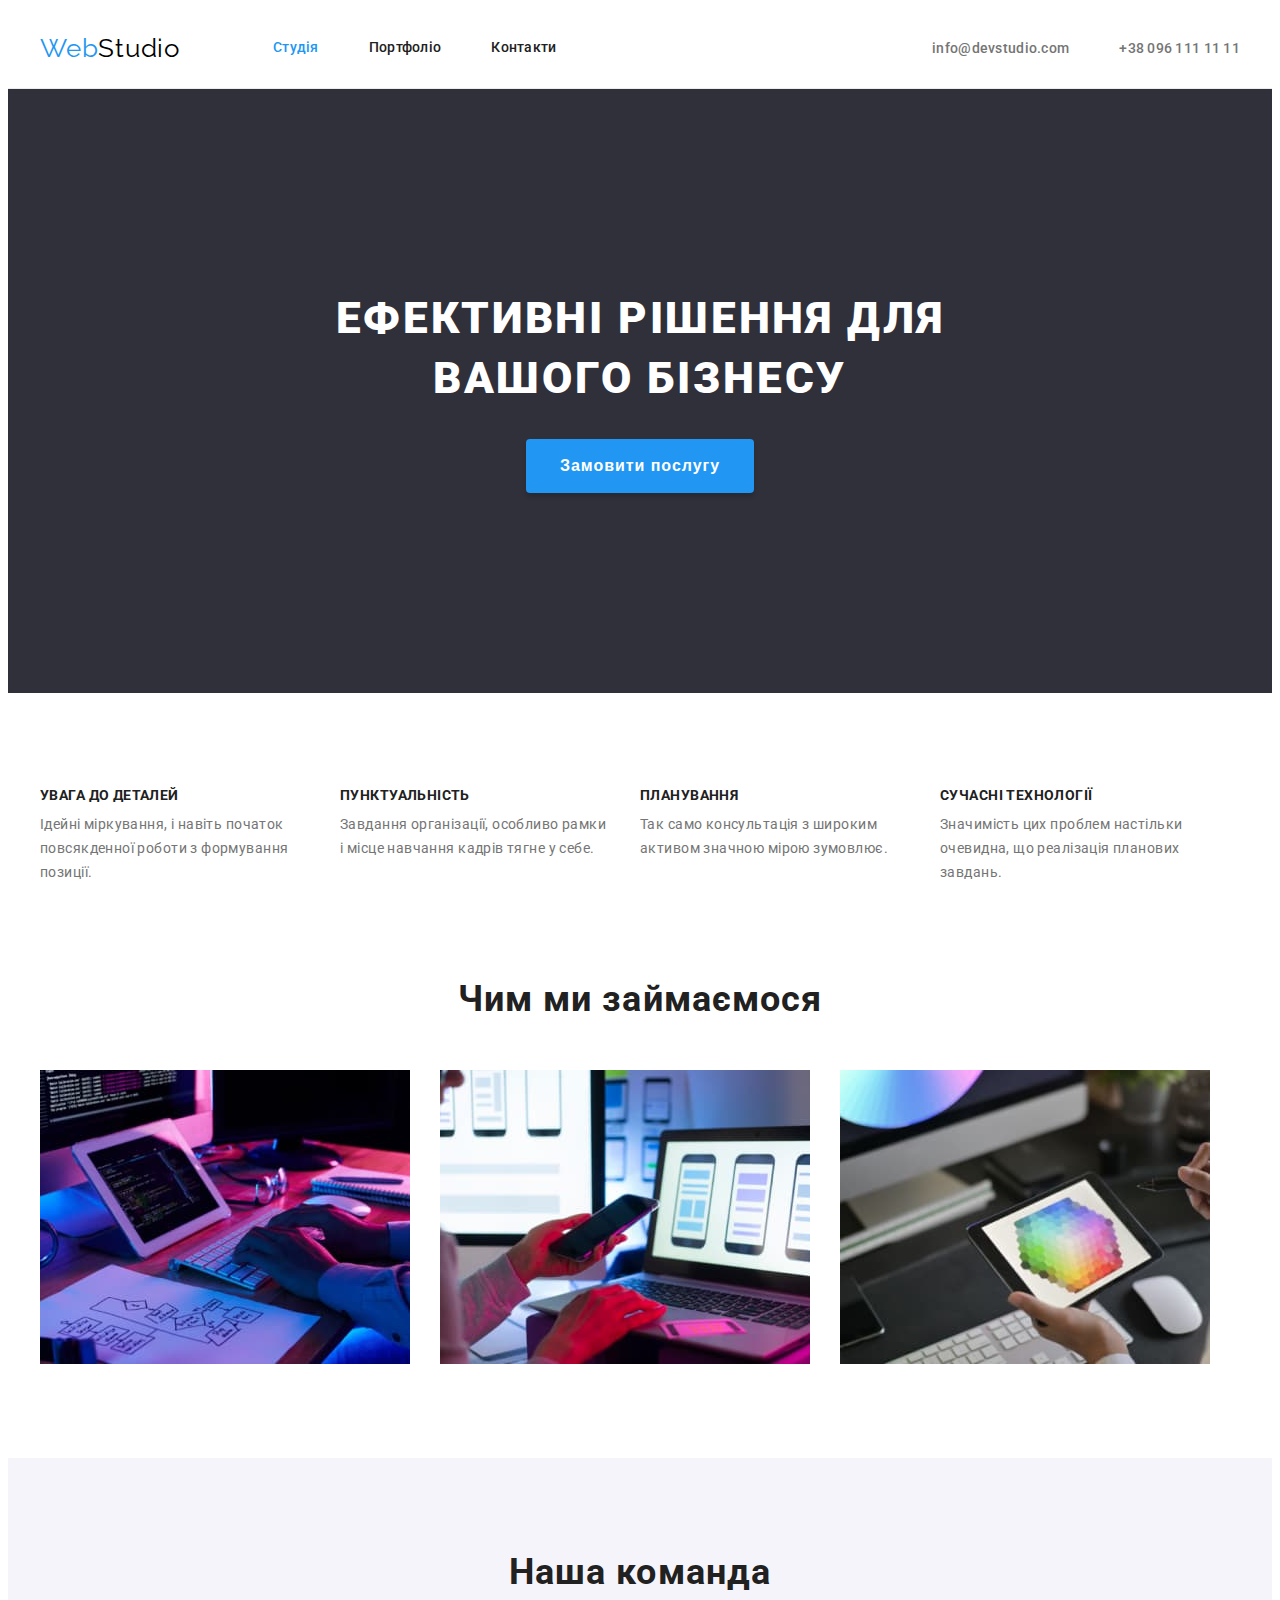
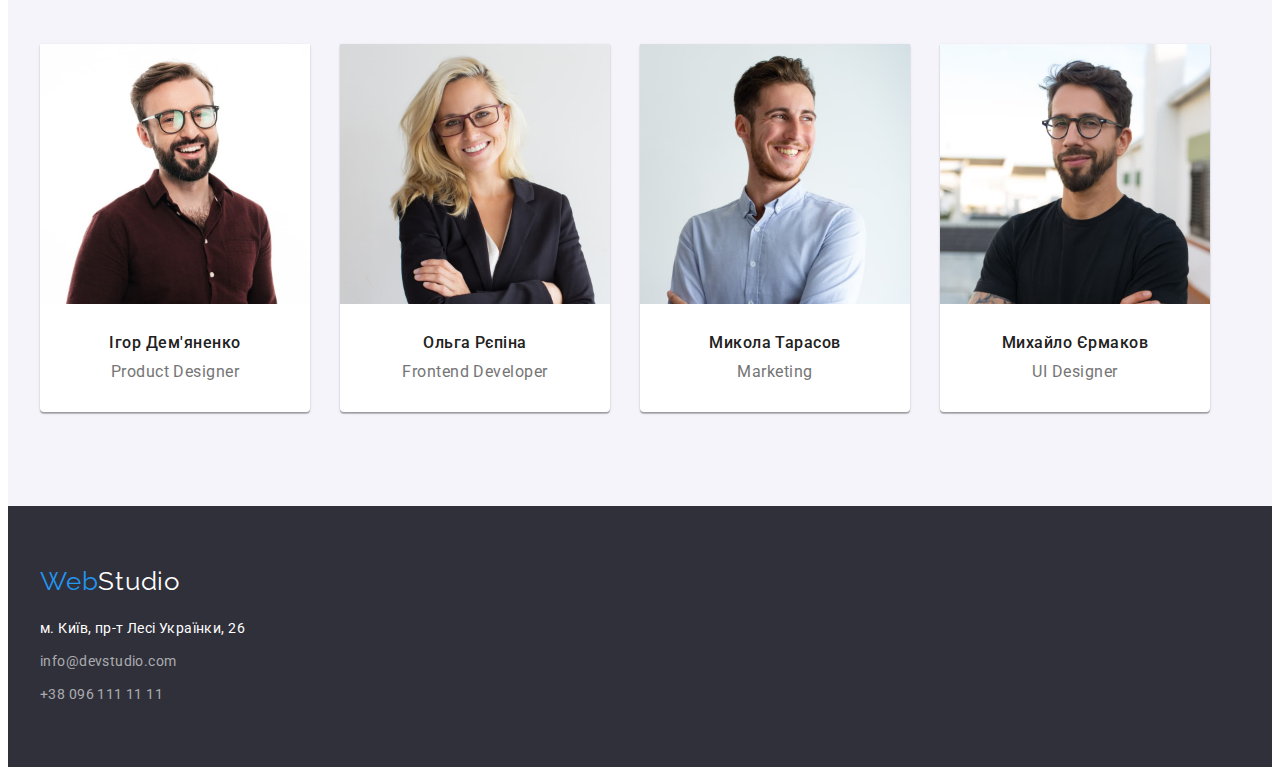
==== index.html @ d5bdc5e8 "Initial commit" ====
<!DOCTYPE html>
<html lang="uk">
  <head>
    <meta charset="UTF-8" />
    <meta http-equiv="X-UA-Compatible" content="IE=edge" />
    <meta name="viewport" content="width=device-width, initial-scale=1.0" />

    <title>WebStudio</title>

    <!-- font famaly -->
    <link rel="preconnect" href="https://fonts.googleapis.com" />
    <link rel="preconnect" href="https://fonts.gstatic.com" crossorigin />
    <link
      href="https://fonts.googleapis.com/css2?family=Raleway:wght@700&family=Roboto:wght@400;500;700;900&display=swap"
      rel="stylesheet"
    />

    <!-- normalize -->
    <link
      rel="stylesheet"
      href="https://cdnjs.cloudflare.com/ajax/libs/modern-normalize/1.1.0/modern-normalize.min.css"
      integrity="sha512-wpPYUAdjBVSE4KJnH1VR1HeZfpl1ub8YT/NKx4PuQ5NmX2tKuGu6U/JRp5y+Y8XG2tV+wKQpNHVUX03MfMFn9Q=="
      crossorigin="anonymous"
      referrerpolicy="no-referrer"
    />

    <!-- base style -->
    <link rel="stylesheet" href="./css/styles.css" />
  </head>
  <body>
    <!-- header -->

    <header class="header">
      <div class="header-container container">
        <nav class="header-nav">
          <a class="logo link" href="./index.html"
            >Web<span class="logo-header">Studio</span></a
          >
          <ul class="nav-list list">
            <li class="nav-item">
              <a href="./index.html" class="nav-link link current">Студія</a>
            </li>
            <li class="nav-item">
              <a href="./portfolio.html" class="nav-link link">Портфоліо</a>
            </li>
            <li class="nav-item">
              <a href="" class="nav-link link">Контакти</a>
            </li>
          </ul>
        </nav>
        <ul class="nav-contacts list">
          <li>
            <a href="mailto:info@devstudio.com" class="header-contacts link"
              >info@devstudio.com</a
            >
          </li>
          <li>
            <a href="tel:+380961111111" class="header-contacts link"
              >+38 096 111 11 11</a
            >
          </li>
        </ul>
      </div>
    </header>

    <!-- main -->

    <main>
      <!-- hero -->

      <section class="hero section">
        <div class="container">
          <h1 class="hero-title">Ефективні рішення для вашого бізнесу</h1>
          <button class="hero-btn" type="button">Замовити послугу</button>
        </div>
      </section>

      <!-- about -->

      <section class="about section">
        <div class="container">
          <h2 class="visually-hidden">skill</h2>
          <ul class="about-list list">
            <li class="about-item">
              <h3 class="about-title">УВАГА ДО ДЕТАЛЕЙ</h3>
              <p class="about-text">
                Ідейні міркування, і навіть початок повсякденної роботи з
                формування позиції.
              </p>
            </li>

            <li class="about-item">
              <h3 class="about-title">ПУНКТУАЛЬНІСТЬ</h3>
              <p class="about-text">
                Завдання організації, особливо рамки і місце навчання кадрів
                тягне у себе.
              </p>
            </li>

            <li class="about-item">
              <h3 class="about-title">ПЛАНУВАННЯ</h3>
              <p class="about-text">
                Так само консультація з широким активом значною мірою зумовлює.
              </p>
            </li>

            <li class="about-item">
              <h3 class="about-title">СУЧАСНІ ТЕХНОЛОГІЇ</h3>
              <p class="about-text">
                Значимість цих проблем настільки очевидна, що реалізація
                планових завдань.
              </p>
            </li>
          </ul>
        </div>
      </section>

      <!-- activity -->

      <section class="activity section">
        <div class="container">
          <h2 class="section-title">Чим ми займаємося</h2>
          <ul class="activity-list nav-list list">
            <li class="activity-item">
              <img
                src="./images/work/img1.jpg"
                alt="work"
                width="370"
                height="294"
              />
            </li>
            <li class="activity-item">
              <img
                src="./images/work/img2.jpg"
                alt="work"
                width="370"
                height="294"
              />
            </li>
            <li class="activity-item">
              <img
                src="./images/work/img3.jpg"
                alt="work"
                width="370"
                height="294"
              />
            </li>
          </ul>
        </div>
      </section>

      <!-- team -->

      <section class="team section">
        <div class="container">
          <h2 class="section-title">Наша команда</h2>
          <ul class="team-list nav-list list">
            <li class="team-item">
              <img
                src="./images/team/team1.jpg"
                alt="team"
                width="270"
                height="260"
              />
              <h3 class="team-name">Ігор Дем'яненко</h3>
              <p class="team-position" lang="en">Product Designer</p>
            </li>
            <li class="team-item">
              <img
                src="./images/team/team2.jpg"
                alt="team"
                width="270"
                height="260"
              />
              <h3 class="team-name">Ольга Рєпіна</h3>
              <p class="team-position" lang="en">Frontend Developer</p>
            </li>
            <li class="team-item">
              <img
                src="./images/team/team3.jpg"
                alt="team"
                width="270"
                height="260"
              />
              <h3 class="team-name">Микола Тарасов</h3>
              <p class="team-position" lang="en">Marketing</p>
            </li>
            <li class="team-item">
              <img
                src="./images/team/team4.jpg"
                alt="team"
                width="270"
                height="260"
              />
              <h3 class="team-name">Михайло Єрмаков</h3>
              <p class="team-position" lang="en">UI Designer</p>
            </li>
          </ul>
        </div>
      </section>
    </main>

    <!-- footer -->

    <footer class="footer">
      <div class="container">
        <a class="footer-logo link" href="./index.html"
          >Web<span class="logo-footer">Studio</span></a
        >
        <address style="font-style: normal">
          <ul class="footer-nav-list list">
            <li class="footer-item">
              <a
                class="footer-address link"
                href="https://goo.gl/maps/vNX5dQd5ckoSvN4Q9"
                target="_blank"
                rel="noopener noreferrer nofollow"
                >м. Київ, пр-т Лесі Українки, 26</a
              >
            </li>

            <li class="footer-item">
              <a href="mailto:info@devstudio.com" class="footer-contacts link"
                >info@devstudio.com</a
              >
            </li>

            <li class="footer-item">
              <a href="tel:+380961111111" class="footer-contacts link"
                >+38 096 111 11 11</a
              >
            </li>
          </ul>
        </address>
      </div>
    </footer>
  </body>
</html>
---- css/styles.css ----
:root {
  --attention-color: #2196f3;
  --text-color: #212121;
  --hat-color: #ffffff;
  --feature-color: #757575;
  --background-section: #2f303a;
}

body {
  font-family: "Roboto", Verdana, sans-serif;
  color: var(--text-color);
  font-size: 14px;
  background-color: var(--hat-color);
}

/* reset */
h1,
h2,
h3,
h4,
h5,
h6,
p {
  margin: 0;
}

.list {
  padding: 0;
  margin: 0;
  list-style: none;
}

.link {
  text-decoration: none;
  color: inherit;
}

img {
  display: block;
  max-width: 100%;
  height: auto;
}

address {
  font-style: normal;
}

/* components */

.container {
  width: 1200px;
  margin: 0 auto;
  padding: 0 15px;
}

.section {
  padding: 94px 0;
}

.section-title {
  margin-bottom: 50px;
  font-size: 36px;
  line-height: 1.16;
  text-align: center;
  letter-spacing: 0.03em;
}

.visually-hidden {
  position: absolute;
  width: 1px;
  height: 1px;
  margin: -1px;
  border: 0;
  padding: 0;

  white-space: nowrap;
  clip-path: inset(100%);
  clip: rect(0 0 0 0);
  overflow: hidden;
}

/* ----------header---------- */

.header {
  border-bottom: 1px solid #ececec;
}

.logo {
  font-family: "Raleway";
  font-size: 26px;
  line-height: 1.19;
  letter-spacing: 0.03em;
  margin-right: 93px;
  color: var(--attention-color);
}

.logo-header {
  color: #000000;
}

.nav-link {
  display: block;
  font-weight: 500;
  line-height: 1.14;
  letter-spacing: 0.02em;
  padding: 32px 0;

  color: var(--text-color);
}

.nav-link:hover,
.nav-link:focus,
.header-contacts:hover,
.header-contacts:focus,
.current {
  color: var(--attention-color);
}

.header-container {
  display: flex;
  align-items: center;
}

.header-nav {
  display: flex;
  align-items: center;
  margin-right: auto;
}

.nav-list {
  display: flex;
  align-items: center;
  gap: 50px;
}

.nav-contacts {
  display: flex;
  align-items: center;
  gap: 50px;
}

.header-contacts {
  font-weight: 500;
  line-height: 1.14;
  letter-spacing: 0.02em;
  padding: 32px 0;

  color: var(--feature-color);
}

/* ----------header---------- */

/* -------------hero----------- */

.hero {
  background-color: var(--background-section);
  padding: 200px 0;
  text-align: center;
}
.hero-title {
  margin-bottom: 30px;
  font-weight: 900;
  font-size: 44px;
  line-height: 1.36;
  letter-spacing: 0.06em;
  width: 696px;
  margin-left: auto;
  margin-right: auto;
  text-transform: uppercase;
  color: var(--hat-color);
}

.hero-btn {
  font-weight: 700;
  font-size: 16px;
  line-height: 1.88;
  padding: 10px 32px;
  letter-spacing: 0.06em;
  border-radius: 4px;
  cursor: pointer;
  border-color: transparent;
  box-shadow: 0px 4px 4px rgba(0, 0, 0, 0.15);
  color: var(--hat-color);
  background-color: var(--attention-color);
}

.hero-btn:hover,
.hero-btn:focus {
  background-color: var(--hat-color);
  color: var(--attention-color);
}

/* -------------about----------- */

.about {
  padding-bottom: 0;
}

.about-list {
  display: flex;
  gap: 30px;
}

.about-item {
  width: 270px;
}

.about-title {
  font-size: 14px;
  margin-bottom: 10px;
  line-height: 16px;
  letter-spacing: 0.03em;
  text-transform: uppercase;

  color: var(--text-color);
}

.about-text {
  line-height: 1.71;
  letter-spacing: 0.03em;
  color: var(--feature-color);
}

/* -------------activity----------- */

.activity-list {
  gap: 30px;
}

/* ----------team---------- */

.team {
  background-color: #f5f4fa;
}

.team-list {
  gap: 30px;
}

.team-item {
  padding-bottom: 30px;
  text-align: center;
  background-color: var(--hat-color);
  box-shadow: 0px 1px 3px rgba(0, 0, 0, 0.12), 0px 1px 1px rgba(0, 0, 0, 0.14),
    0px 2px 1px rgba(0, 0, 0, 0.2);
  border-radius: 0px 0px 4px 4px;
}

.team-name {
  margin-top: 30px;
  margin-bottom: 10px;
  font-weight: 500;
  font-size: 16px;
  line-height: 1.18;
  letter-spacing: 0.03em;
}

.team-position {
  margin-bottom: 0;
  font-size: 16px;
  line-height: 1.18;
  letter-spacing: 0.03em;

  color: var(--feature-color);
}

/* ----------footer---------- */

.footer {
  padding: 60px 0;
  background-color: var(--background-section);
}

.footer-logo {
  font-family: "Raleway";
  font-size: 26px;
  line-height: 1.19;
  letter-spacing: 0.03em;
  display: block;
  margin-bottom: 20px;
  color: var(--attention-color);
}

.logo-footer {
  color: var(--hat-color);
}

.footer-item {
  margin-bottom: 9px;
}

.footer-item:last-child {
  margin-bottom: 0;
}

.footer-address {
  line-height: 1.71;
  letter-spacing: 0.03em;
  color: var(--hat-color);
}

.footer-contacts {
  line-height: 1.71;
  letter-spacing: 0.03em;
  color: rgba(255, 255, 255, 0.6);
}

.nav-link:hover,
.nav-link:focus,
.footer-contacts:hover,
.footer-contacts:focus {
  color: var(--attention-color);
}

/* ----------portfolio-html---------- */

.filter-btn {
  font-family: "Roboto", sans-serif;
  font-weight: 500;
  font-size: 16px;
  line-height: 1.62;
  text-align: center;
  letter-spacing: 0.03em;
  cursor: pointer;
  padding: 6px 22px;
  color: var(--text-color);
  background-color: #f5f4fa;
  border-radius: 4px;
  border-color: transparent;
}

.filter-btn.active {
  background-color: var(--attention-color);
  color: var(--hat-color);
}

.filter-btn:hover,
.filter-btn:focus {
  background-color: var(--attention-color);
  color: var(--hat-color);
}

.btn-list {
  display: flex;
  align-items: center;
  justify-content: center;
  gap: 8px;
  margin-bottom: 50px;
  padding: 0;
}

.filter-title {
  padding: 20px 24px 0 24px;
  font-size: 18px;
  line-height: 2;
  letter-spacing: 0.06em;
  margin-bottom: 4px;
}

.filter-info {
  padding: 0px 24px 20px 24px;
  font-size: 16px;
  line-height: 1.88;

  letter-spacing: 0.03em;

  color: var(--feature-color);
}

.portfolio {
  display: flex;
  flex-wrap: wrap;
  gap: 30px;
  padding: 0;
  list-style: none;
}

.portfolio-item {
  width: 370px;
  background-color: var(--hat-color);
  border: 1px solid #eeeeee;
}
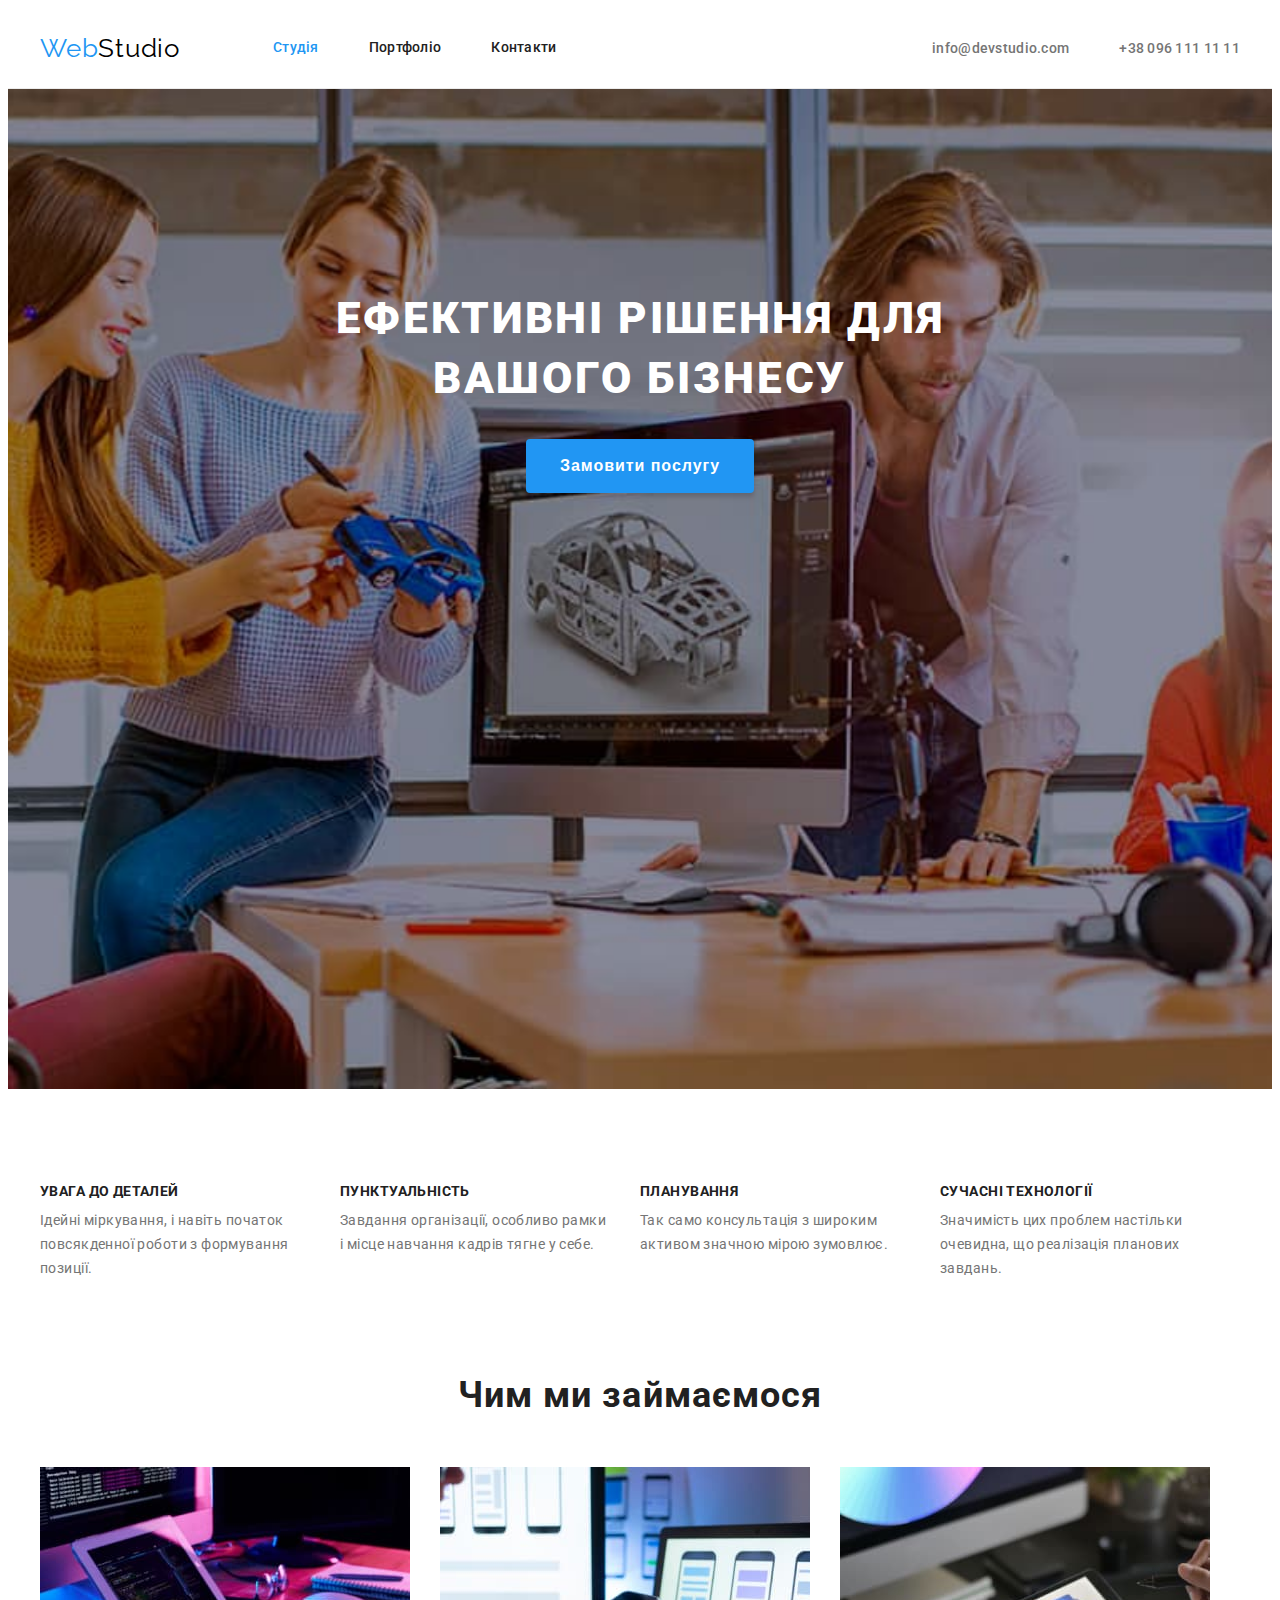
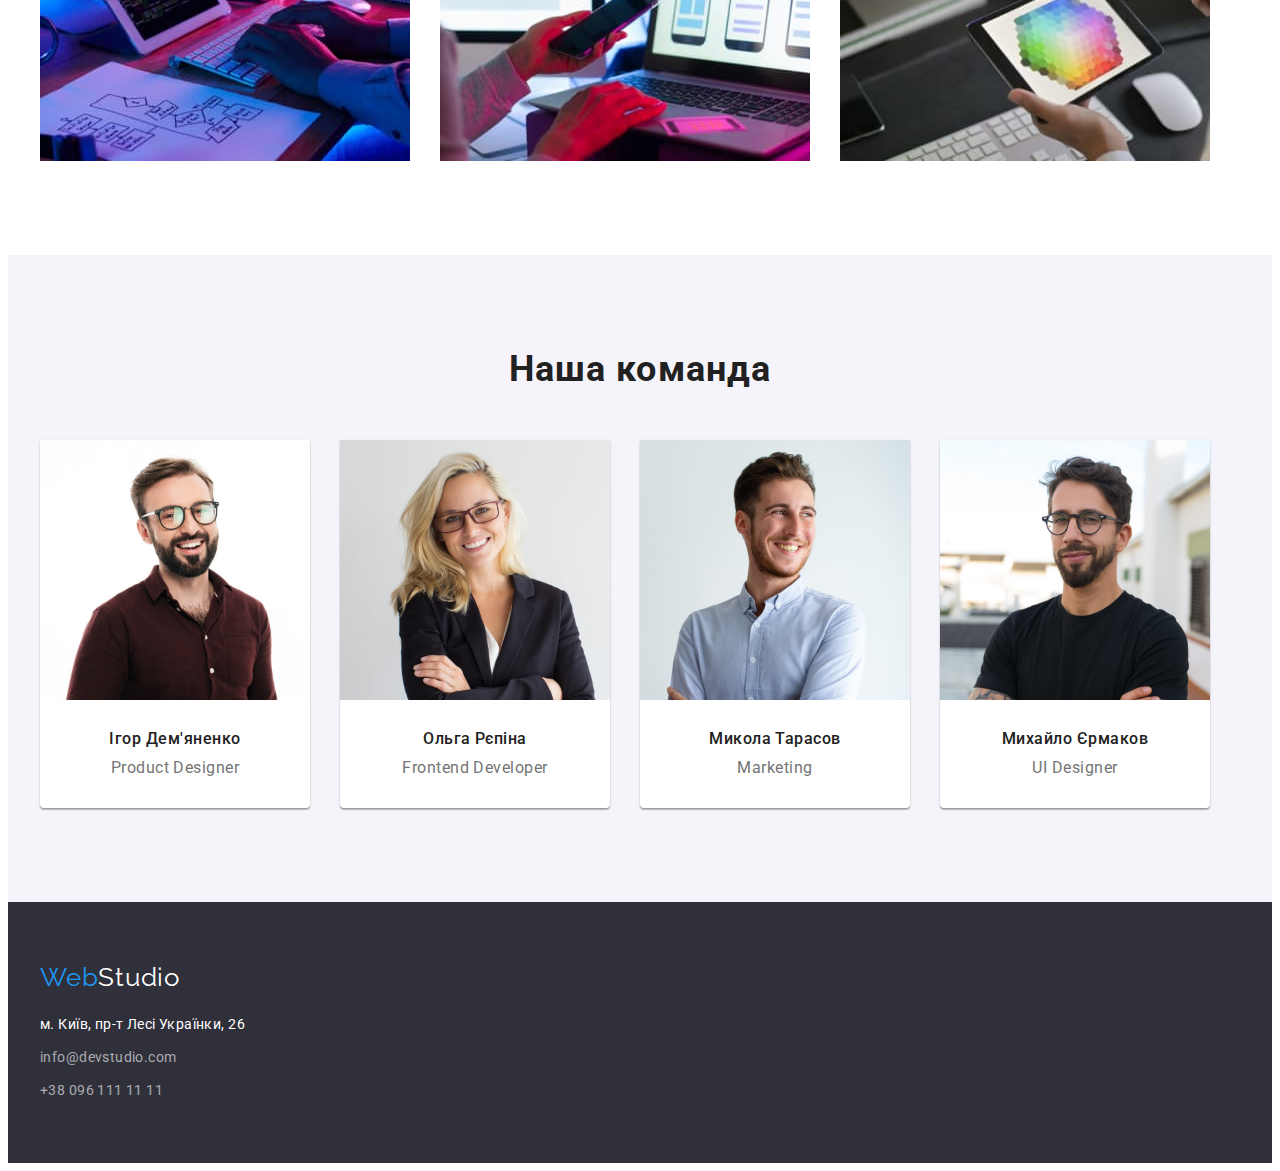
==== commit bd186586: "add-hero-img" ====
--- a/index.html
+++ b/index.html
@@ -68,7 +68,7 @@
     <main>
       <!-- hero -->
 
-      <section class="hero section">
+      <section class="hero hero-container section">
         <div class="container">
           <h1 class="hero-title">Ефективні рішення для вашого бізнесу</h1>
           <button class="hero-btn" type="button">Замовити послугу</button>
--- a/css/styles.css
+++ b/css/styles.css
@@ -147,8 +147,6 @@
 
   color: var(--feature-color);
 }
-
-/* ----------header---------- */
 
 /* -------------hero----------- */
 
@@ -190,6 +188,19 @@
   color: var(--attention-color);
 }
 
+.hero-container {
+  max-width: 1600px;
+  height: 600px;
+  margin-left: auto;
+  margin-right: auto;
+  background-image: url("../images/hero/hero-Img.jpg");
+  /* background-image: linear-gradient(to right rgba(47, 48, 58, 0.4)); */
+  background-position: center;
+  background-repeat: no-repeat;
+  background-size: cover;
+  
+}
+
 /* -------------about----------- */
 
 .about {
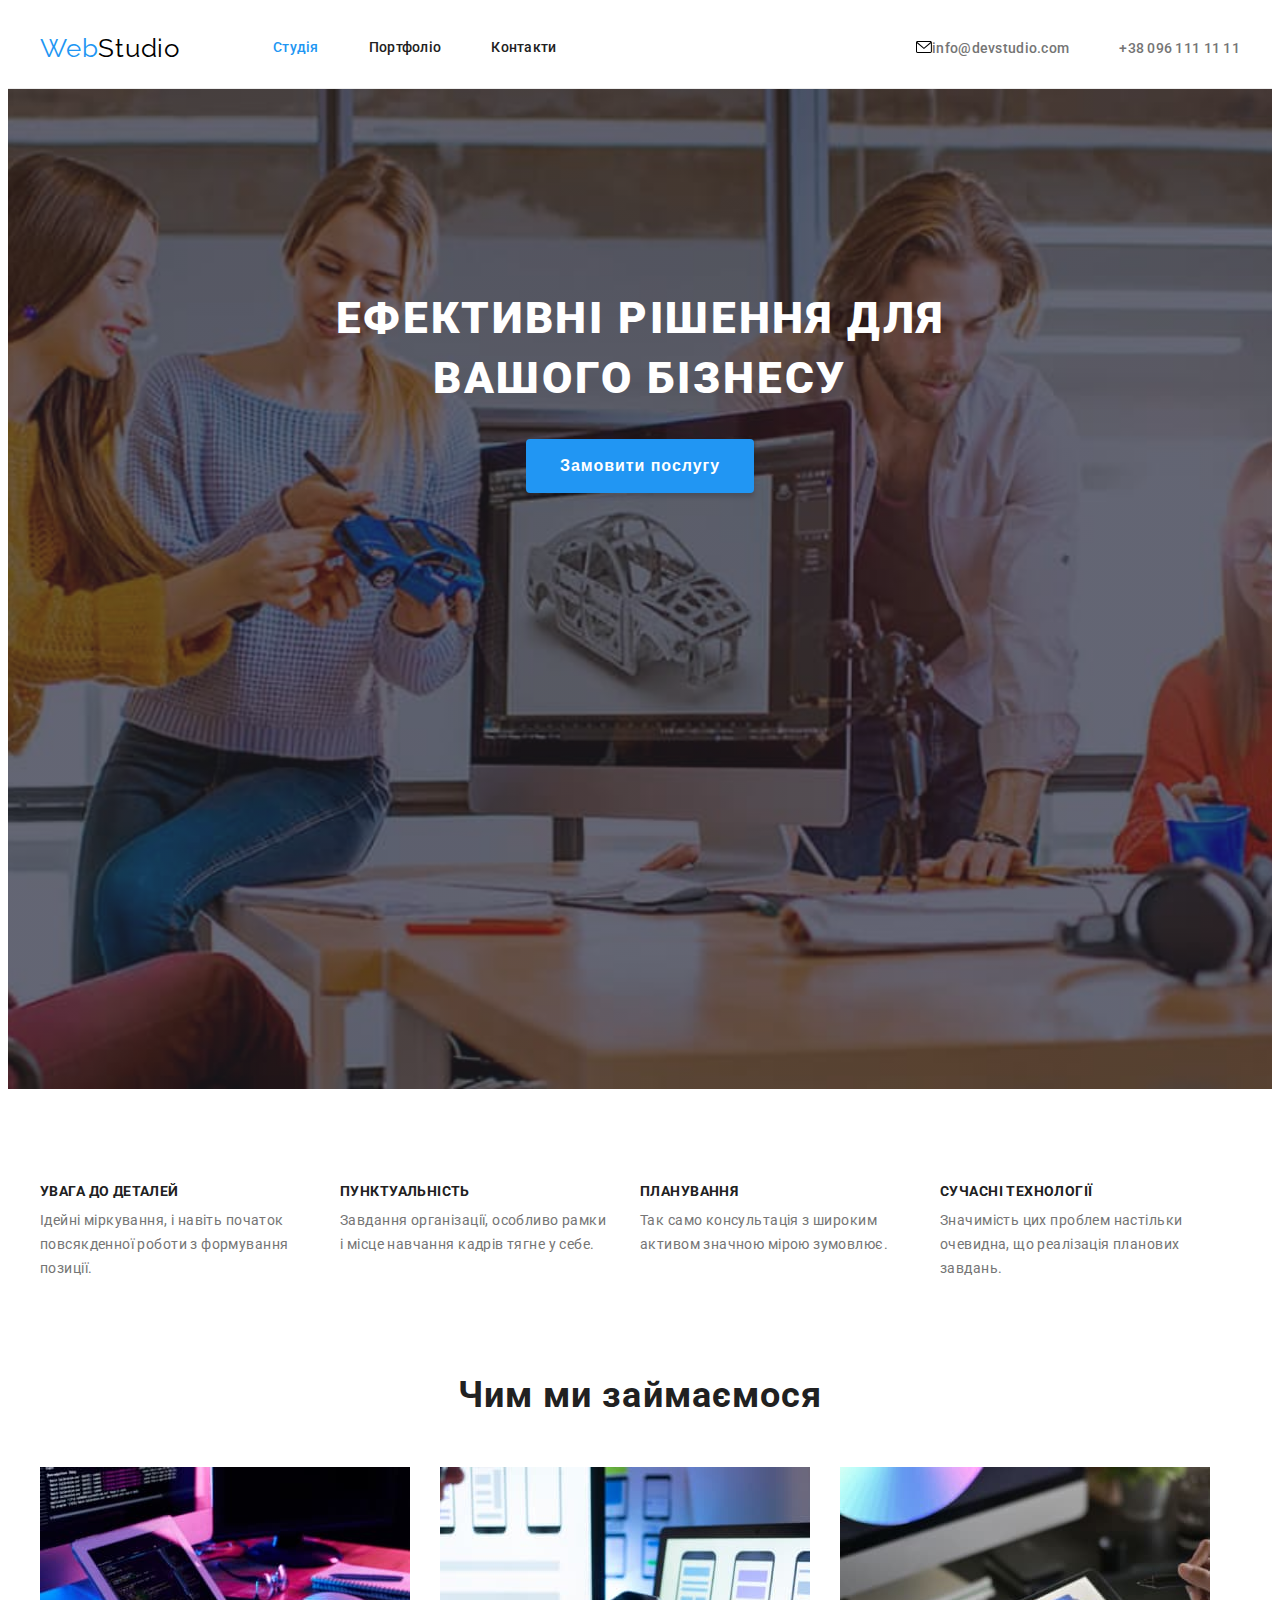
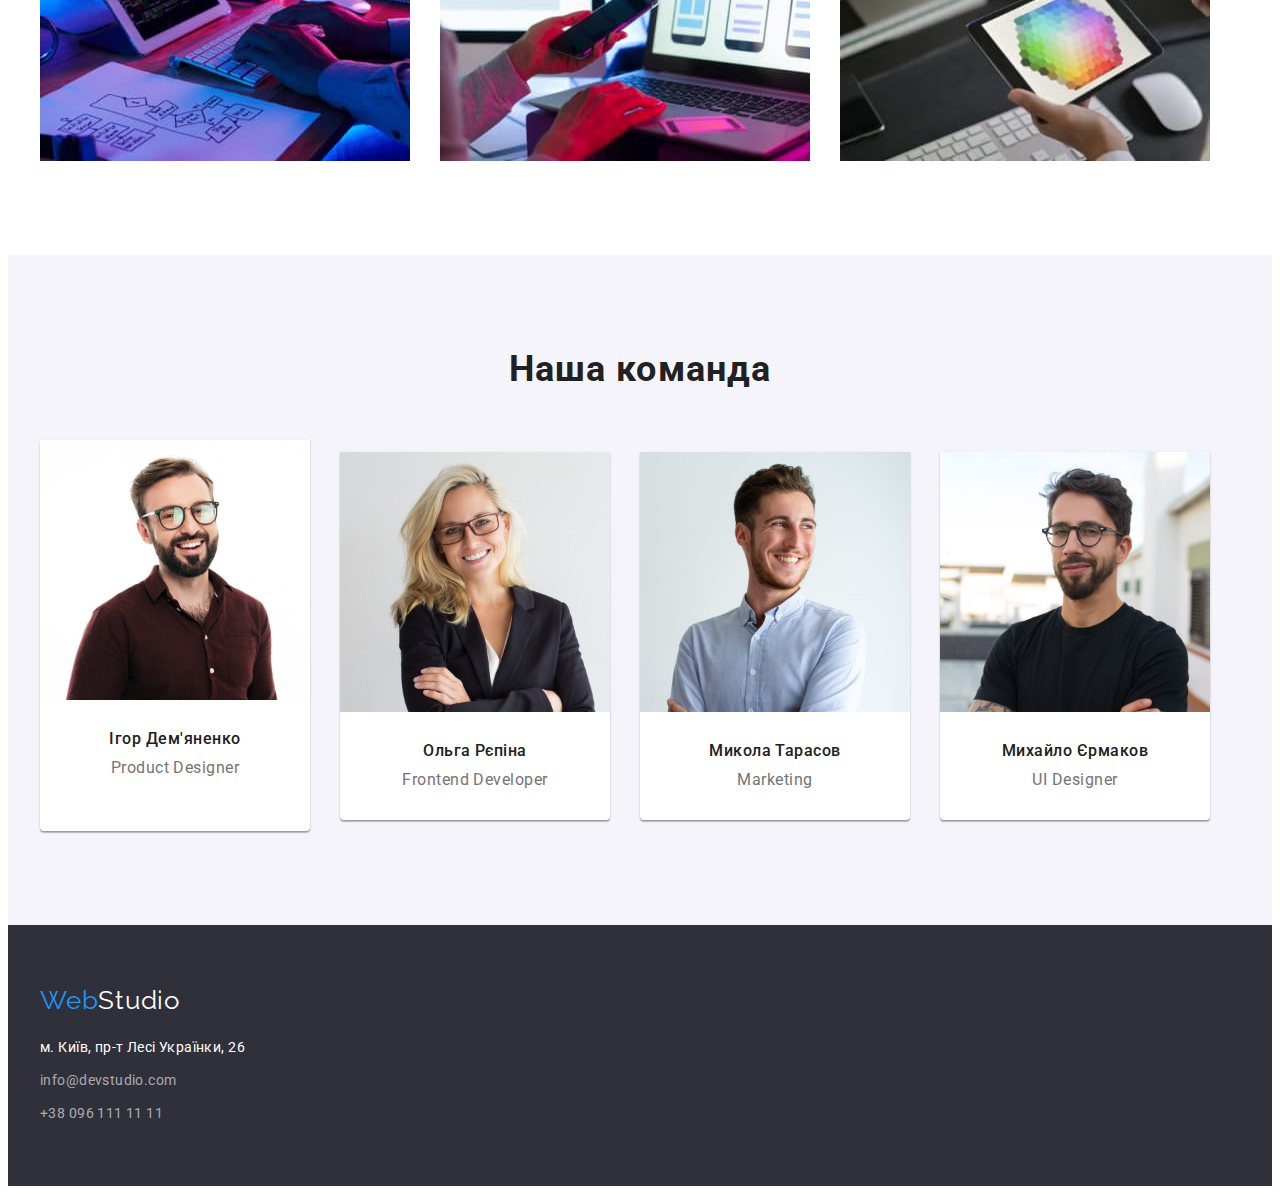
==== commit 1cbaf7aa: "add-icons" ====
--- a/index.html
+++ b/index.html
@@ -51,6 +51,8 @@
         <ul class="nav-contacts list">
           <li>
             <a href="mailto:info@devstudio.com" class="header-contacts link"
+              ><svg class="contact-icons" width="16" height="12">
+                <use href="./images/icons/icons.svg#icon-envelope"></use></svg
               >info@devstudio.com</a
             >
           </li>
@@ -164,6 +166,21 @@
               />
               <h3 class="team-name">Ігор Дем'яненко</h3>
               <p class="team-position" lang="en">Product Designer</p>
+              <ul class="socials list">
+                <li class="social-item">
+                  <a
+                    class="socials-link link"
+                    href="https://www.instagram.com/"
+                    target="_blank"
+                    rel="noopener noreferrer"
+                    aria-label="Instagram icon"
+                  >
+                    <svg class="social-icons" width="20" height="20">
+                      <use href="./images/icons/#icon-instagram"></use>
+                    </svg>
+                  </a>
+                </li>
+              </ul>
             </li>
             <li class="team-item">
               <img
--- a/css/styles.css
+++ b/css/styles.css
@@ -193,12 +193,15 @@
   height: 600px;
   margin-left: auto;
   margin-right: auto;
-  background-image: url("../images/hero/hero-Img.jpg");
-  /* background-image: linear-gradient(to right rgba(47, 48, 58, 0.4)); */
+  background-image: linear-gradient(
+      to top,
+      rgba(47, 48, 58, 0.4),
+      rgba(47, 48, 58, 0.4)
+    ),
+    url(../images/hero/hero-Img.jpg);
   background-position: center;
   background-repeat: no-repeat;
   background-size: cover;
-  
 }
 
 /* -------------about----------- */
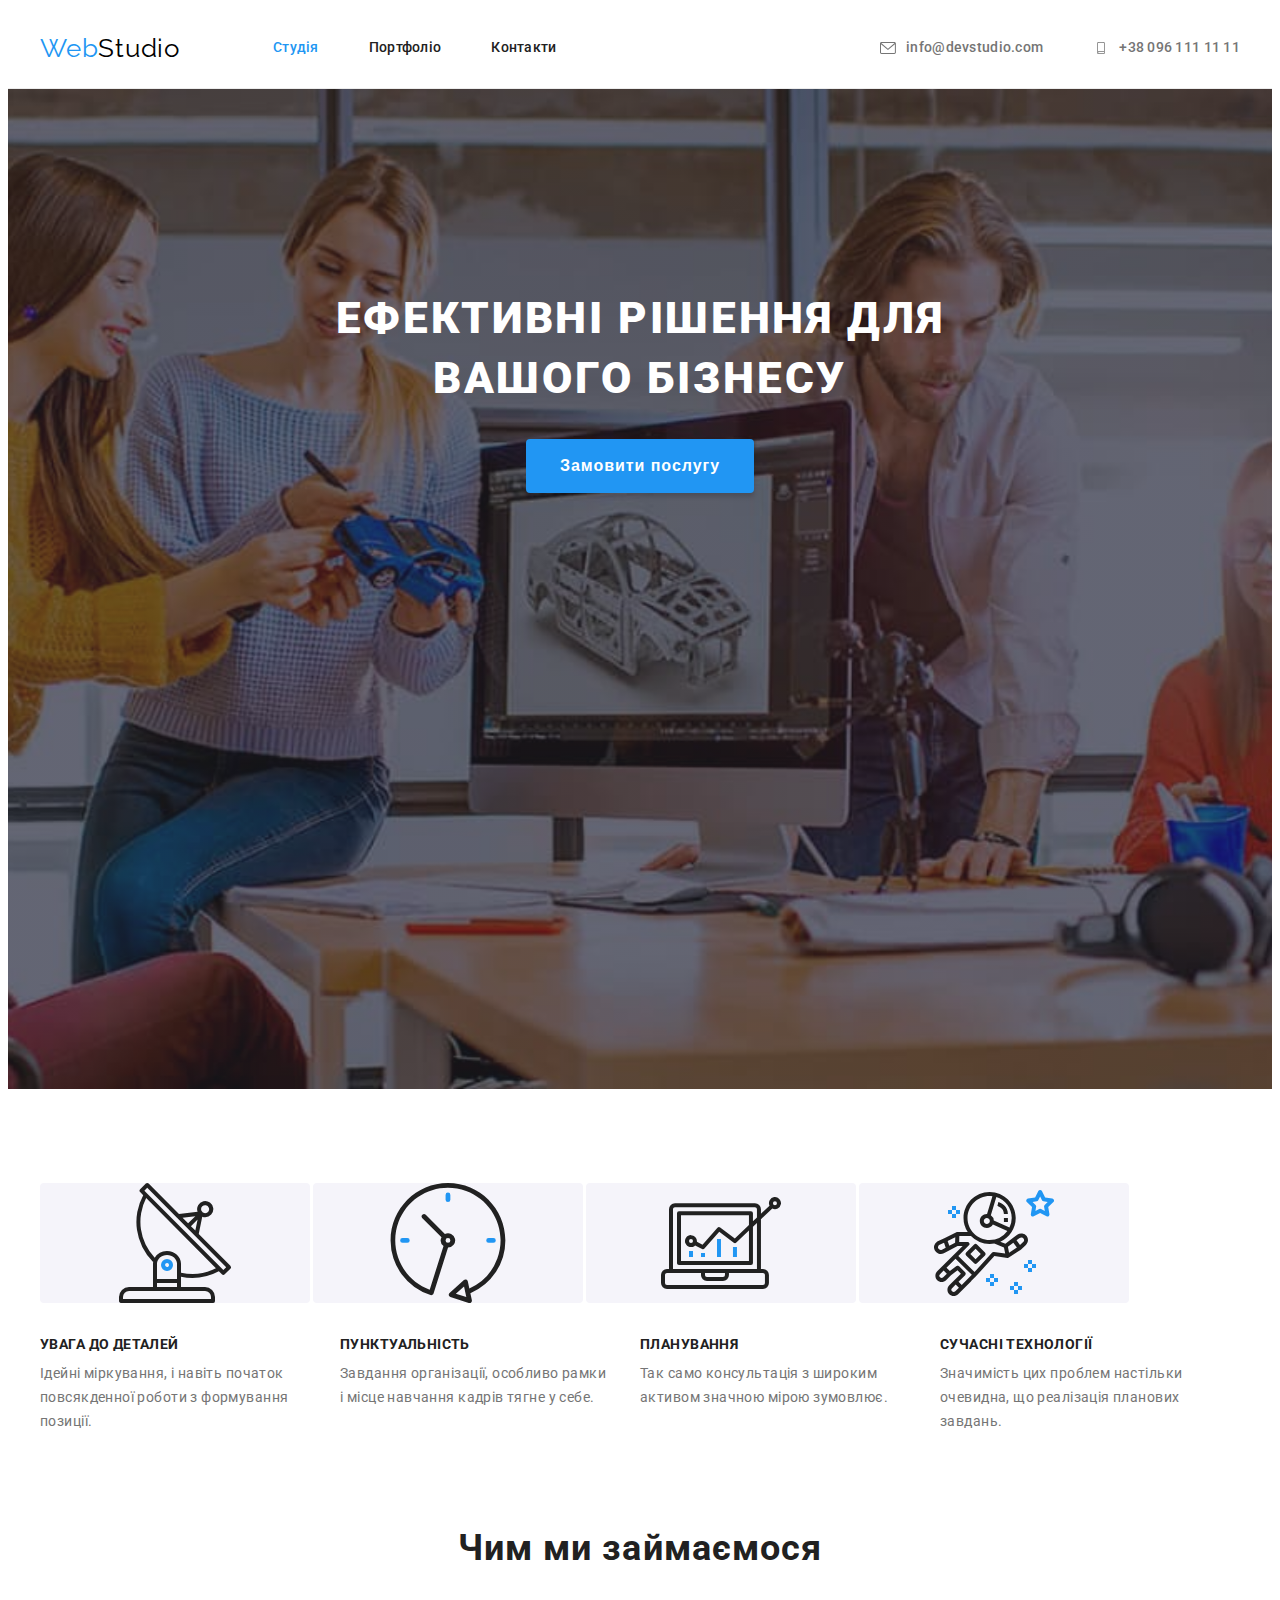
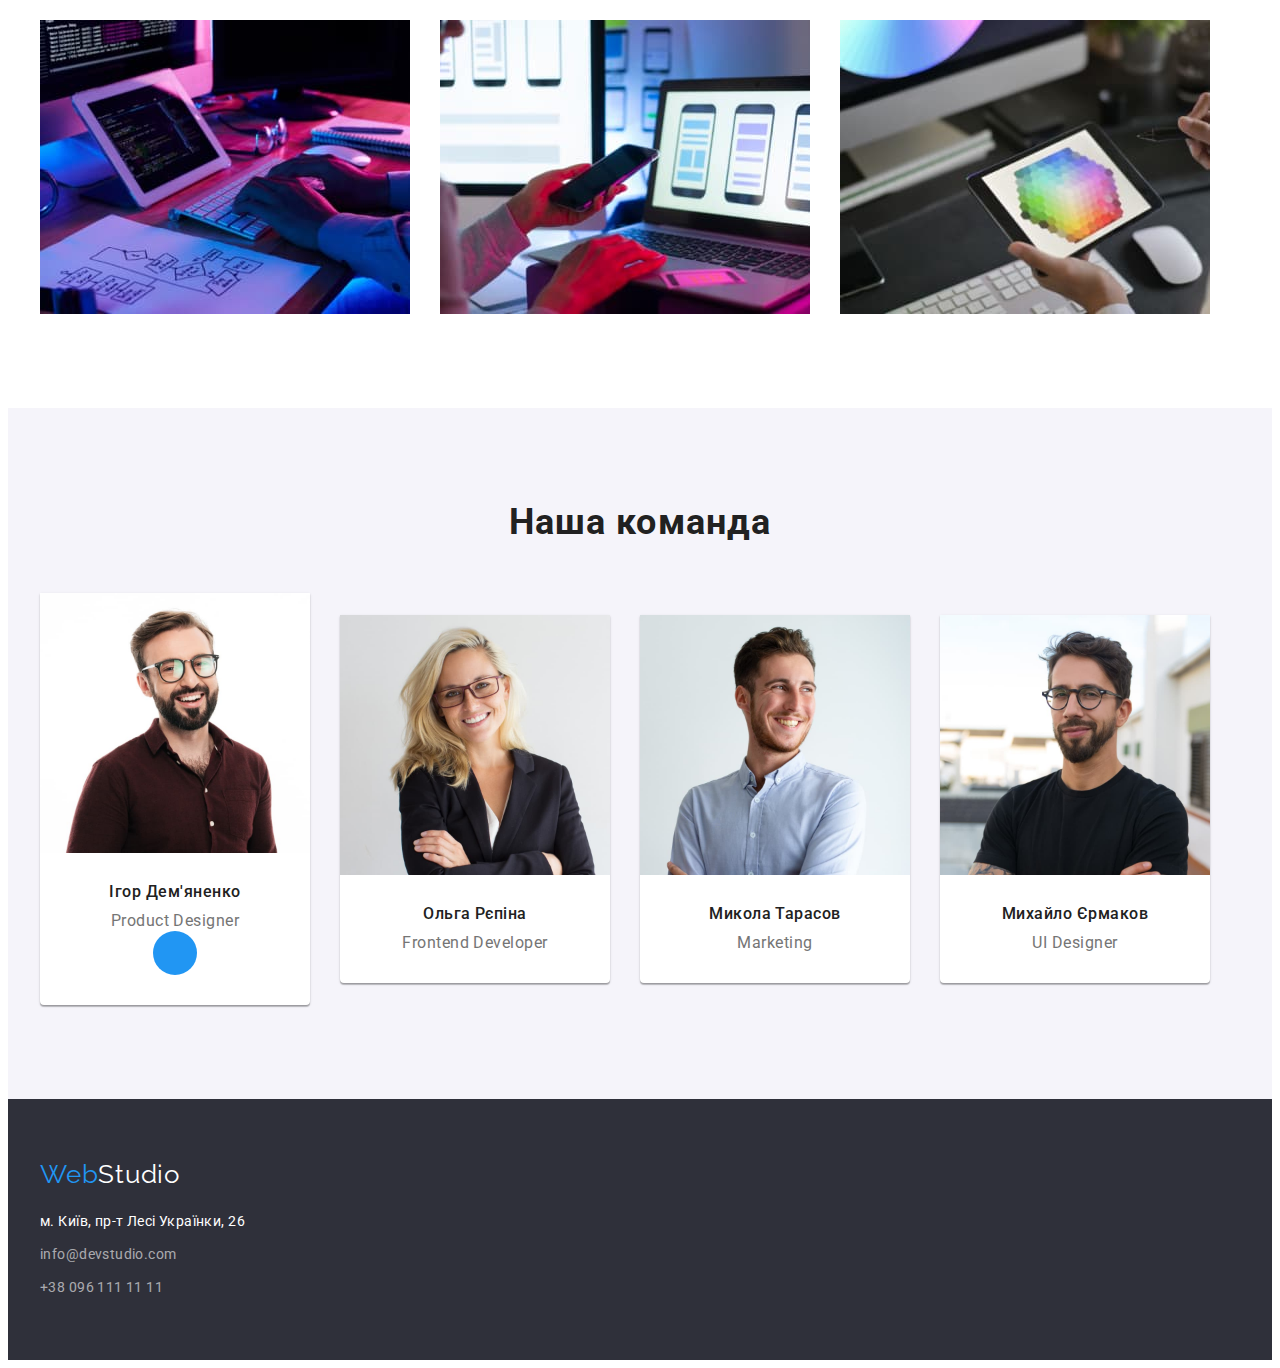
==== commit 24f96240: "add-icon" ====
--- a/index.html
+++ b/index.html
@@ -27,6 +27,7 @@
     <!-- base style -->
     <link rel="stylesheet" href="./css/styles.css" />
   </head>
+
   <body>
     <!-- header -->
 
@@ -52,14 +53,18 @@
           <li>
             <a href="mailto:info@devstudio.com" class="header-contacts link"
               ><svg class="contact-icons" width="16" height="12">
-                <use href="./images/icons/icons.svg#icon-envelope"></use></svg
-              >info@devstudio.com</a
-            >
+                <use href="./images/icons/icons.svg#icon-envelope"></use>
+              </svg>
+              info@devstudio.com
+            </a>
           </li>
           <li>
-            <a href="tel:+380961111111" class="header-contacts link"
-              >+38 096 111 11 11</a
-            >
+            <a href="tel:+380961111111" class="header-contacts link">
+              <svg class="contact-icons" width="16" height="12">
+                <use href="./images/icons/icons.svg#icon-smartphone"></use>
+              </svg>
+              +38 096 111 11 11
+            </a>
           </li>
         </ul>
       </div>
@@ -80,6 +85,23 @@
       <!-- about -->
 
       <section class="about section">
+        <div class="about-container list container">
+          <svg class="about-icons" width="270" height="120">
+            <use href="./images/icons/icons.svg#icon-antenna"></use>
+          </svg>
+
+          <svg class="about-icons" width="270" height="120">
+            <use href="./images/icons/icons.svg#icon-clock"></use>
+          </svg>
+
+          <svg class="about-icons" width="270" height="120">
+            <use href="./images/icons/icons.svg#icon-diagram"></use>
+          </svg>
+
+          <svg class="about-icons" width="270" height="120">
+            <use href="./images/icons/icons.svg#icon-astronaut"></use>
+          </svg>
+        </div>
         <div class="container">
           <h2 class="visually-hidden">skill</h2>
           <ul class="about-list list">
@@ -164,23 +186,25 @@
                 width="270"
                 height="260"
               />
-              <h3 class="team-name">Ігор Дем'яненко</h3>
-              <p class="team-position" lang="en">Product Designer</p>
-              <ul class="socials list">
-                <li class="social-item">
-                  <a
-                    class="socials-link link"
-                    href="https://www.instagram.com/"
-                    target="_blank"
-                    rel="noopener noreferrer"
-                    aria-label="Instagram icon"
-                  >
-                    <svg class="social-icons" width="20" height="20">
-                      <use href="./images/icons/#icon-instagram"></use>
-                    </svg>
-                  </a>
-                </li>
-              </ul>
+              <div class="team-wrapper">
+                <h3 class="team-name">Ігор Дем'яненко</h3>
+                <p class="team-position" lang="en">Product Designer</p>
+                <ul class="socials list">
+                  <li class="social-item">
+                    <a
+                      class="socials-link link"
+                      href="https://www.instagram.com/"
+                      target="_blank"
+                      rel="noopener noreferrer"
+                      aria-label="Instagram icon"
+                    >
+                      <svg class="socials-icons" width="20" height="20">
+                        <use href="./images/icons/#icon-instagram"></use>
+                      </svg>
+                    </a>
+                  </li>
+                </ul>
+              </div>
             </li>
             <li class="team-item">
               <img
@@ -189,8 +213,26 @@
                 width="270"
                 height="260"
               />
+
               <h3 class="team-name">Ольга Рєпіна</h3>
               <p class="team-position" lang="en">Frontend Developer</p>
+              <!-- <div>
+                <ul class="socials list">
+                  <li class="social-item">
+                    <a
+                      class="socials-link link"
+                      href="https://www.instagram.com/"
+                      target="_blank"
+                      rel="noopener noreferrer"
+                      aria-label="Instagram icon"
+                    >
+                      <svg class="social-icons" width="20" height="20">
+                        <use href="./images/icons/#icon-instagram"></use>
+                      </svg>
+                    </a>
+                  </li>
+                </ul>
+              </div> -->
             </li>
             <li class="team-item">
               <img
--- a/css/styles.css
+++ b/css/styles.css
@@ -140,12 +140,19 @@
 }
 
 .header-contacts {
+  display: flex;
+  align-items: center;
+  gap: 10px;
   font-weight: 500;
   line-height: 1.14;
   letter-spacing: 0.02em;
   padding: 32px 0;
 
   color: var(--feature-color);
+}
+
+.contact-icons {
+  fill: currentColor;
 }
 
 /* -------------hero----------- */
@@ -215,6 +222,18 @@
   gap: 30px;
 }
 
+.about-container {
+  padding-bottom: 30px;
+}
+
+.about-icons {
+      justify-content: center;
+      align-items: center;
+      border-radius: 4px;
+  background-color: #F5F4FA;
+  gap: 30px;
+}
+
 .about-item {
   width: 270px;
 }
@@ -278,6 +297,22 @@
   color: var(--feature-color);
 }
 
+.socials {
+  display: flex;
+  justify-content: center;
+  align-items: center;
+}
+
+.socials-link {
+  display: flex;
+  justify-content: center;
+  align-items: center;
+  width: 44px;
+  height: 44px;
+  border-radius: 50%;
+  background-color: #2196f3;
+}
+
 /* ----------footer---------- */
 
 .footer {
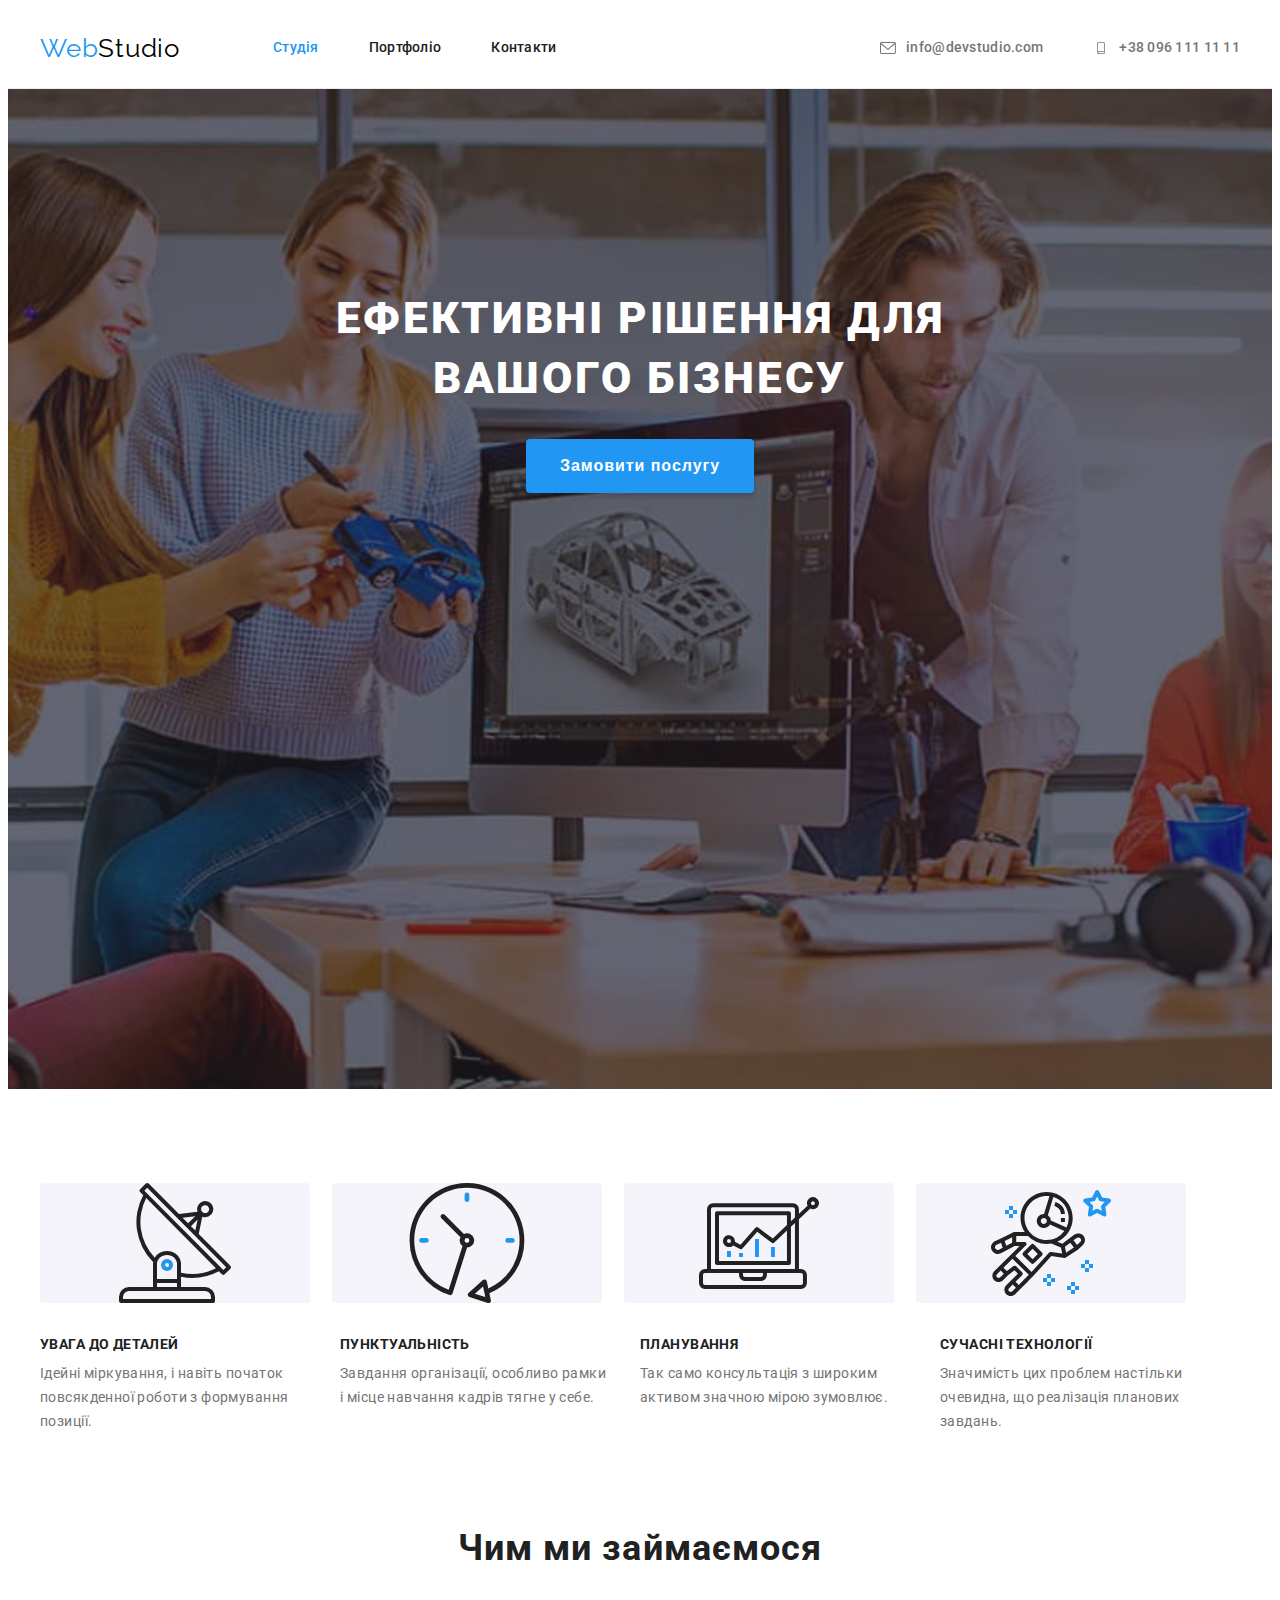
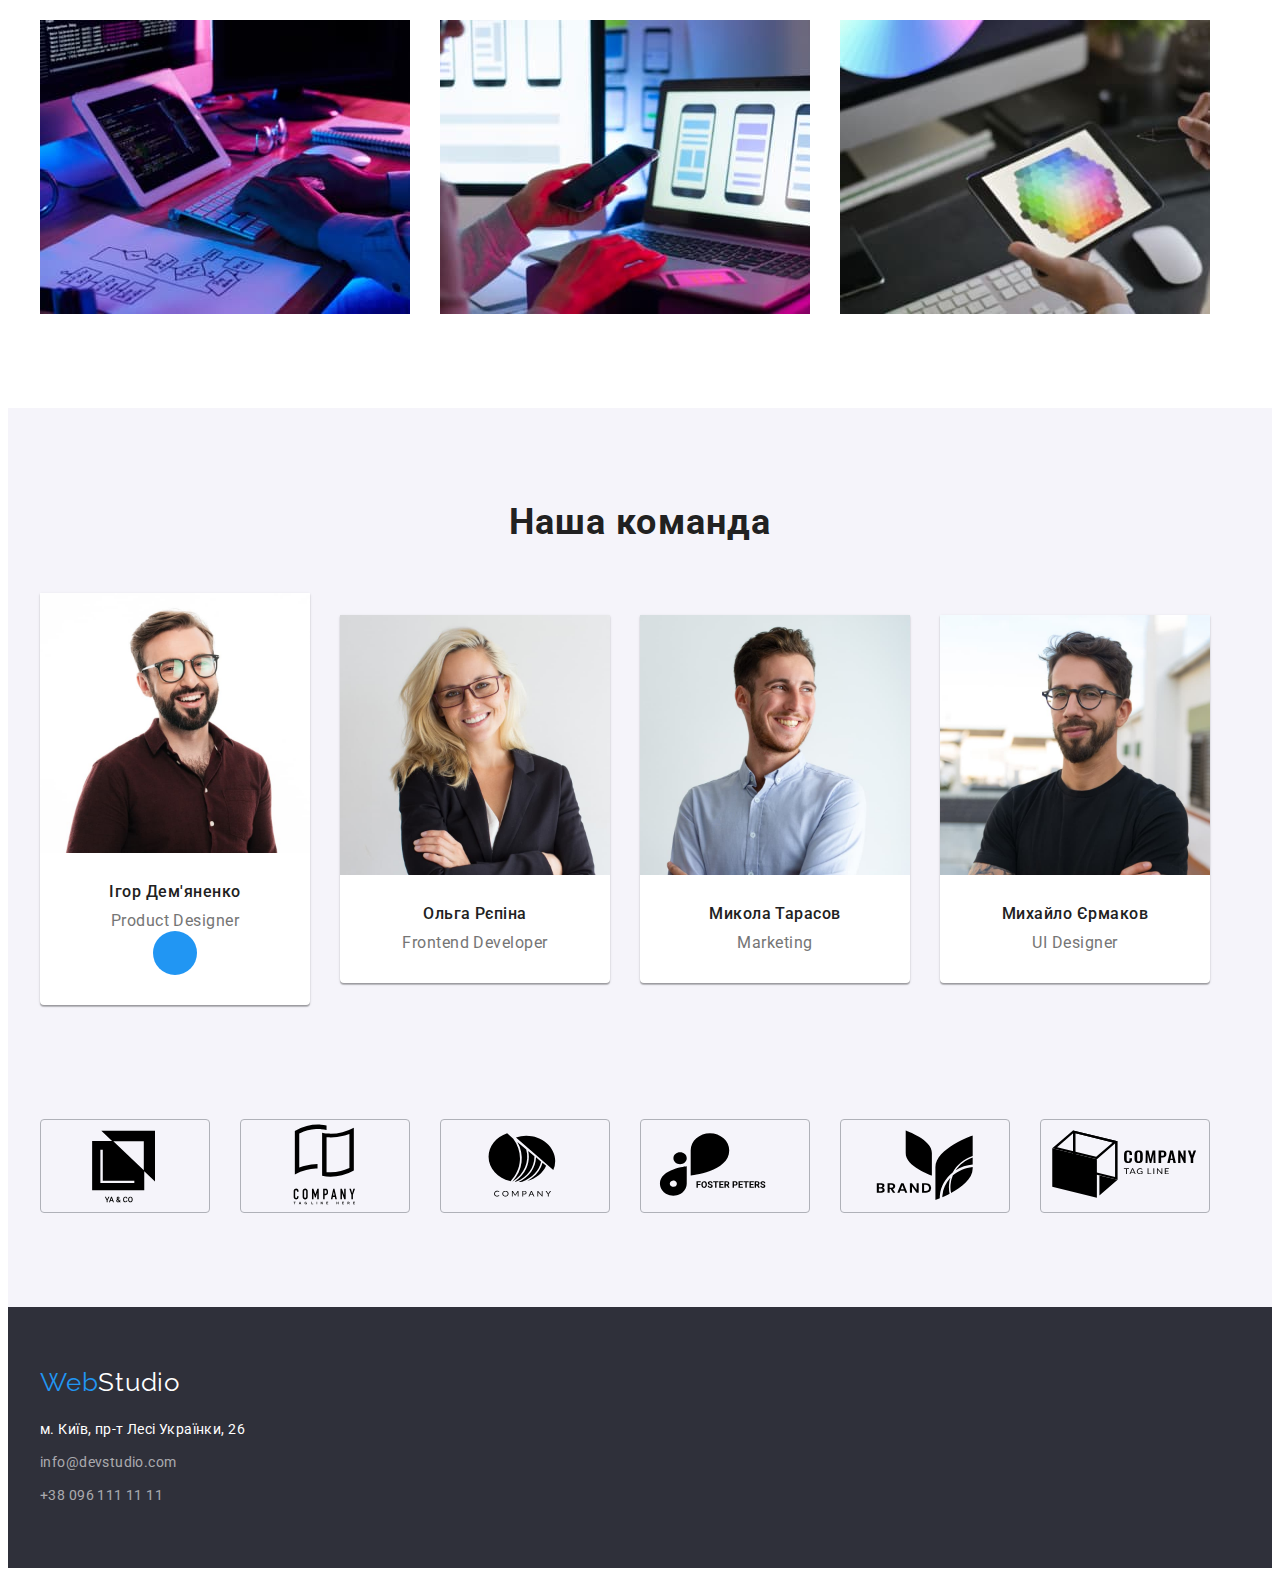
==== commit 7477168b: "add-client-icon" ====
--- a/index.html
+++ b/index.html
@@ -216,23 +216,6 @@
 
               <h3 class="team-name">Ольга Рєпіна</h3>
               <p class="team-position" lang="en">Frontend Developer</p>
-              <!-- <div>
-                <ul class="socials list">
-                  <li class="social-item">
-                    <a
-                      class="socials-link link"
-                      href="https://www.instagram.com/"
-                      target="_blank"
-                      rel="noopener noreferrer"
-                      aria-label="Instagram icon"
-                    >
-                      <svg class="social-icons" width="20" height="20">
-                        <use href="./images/icons/#icon-instagram"></use>
-                      </svg>
-                    </a>
-                  </li>
-                </ul>
-              </div> -->
             </li>
             <li class="team-item">
               <img
@@ -255,6 +238,44 @@
               <p class="team-position" lang="en">UI Designer</p>
             </li>
           </ul>
+        </div>
+
+        <div class="client-container container list">
+          <svg class="client-icons" width="170" height="92">
+            <use href="./images/icons/icons.svg#icon-Logo1">
+              <a href=""></a>
+            </use>
+          </svg>
+
+          <svg class="client-icons" width="170" height="92">
+            <use href="./images/icons/icons.svg#icon-Logo2">
+              <a href=""></a>
+            </use>
+          </svg>
+
+          <svg class="client-icons" width="170" height="92">
+            <use href="./images/icons/icons.svg#icon-Logo3">
+              <a href=""></a>
+            </use>
+          </svg>
+
+          <svg class="client-icons" width="170" height="92">
+            <use href="./images/icons/icons.svg#icon-Logo4">
+              <a href=""></a>
+            </use>
+          </svg>
+
+          <svg class="client-icons" width="170" height="92">
+            <use href="./images/icons/icons.svg#icon-Logo5">
+              <a href=""></a>
+            </use>
+          </svg>
+
+          <svg class="client-icons" width="170" height="92">
+            <use href="./images/icons/icons.svg#icon-Logo6">
+              <a href=""></a>
+            </use>
+          </svg>
         </div>
       </section>
     </main>
--- a/css/styles.css
+++ b/css/styles.css
@@ -227,11 +227,11 @@
 }
 
 .about-icons {
-      justify-content: center;
-      align-items: center;
-      border-radius: 4px;
-  background-color: #F5F4FA;
-  gap: 30px;
+  margin-right: 19px;
+  justify-content: center;
+  align-items: center;
+  border-radius: 4px;
+  background-color: #f5f4fa;
 }
 
 .about-item {
@@ -313,6 +313,21 @@
   background-color: #2196f3;
 }
 
+/* ----------client---------- */
+
+.client-container {
+  display: flex;
+}
+
+.client-icons {
+  margin-top: 114px;
+  margin-right: 30px;
+  justify-content: center;
+  align-items: center;
+  border: 1px solid #afb1b8;
+  border-radius: 4px;
+}
+
 /* ----------footer---------- */
 
 .footer {
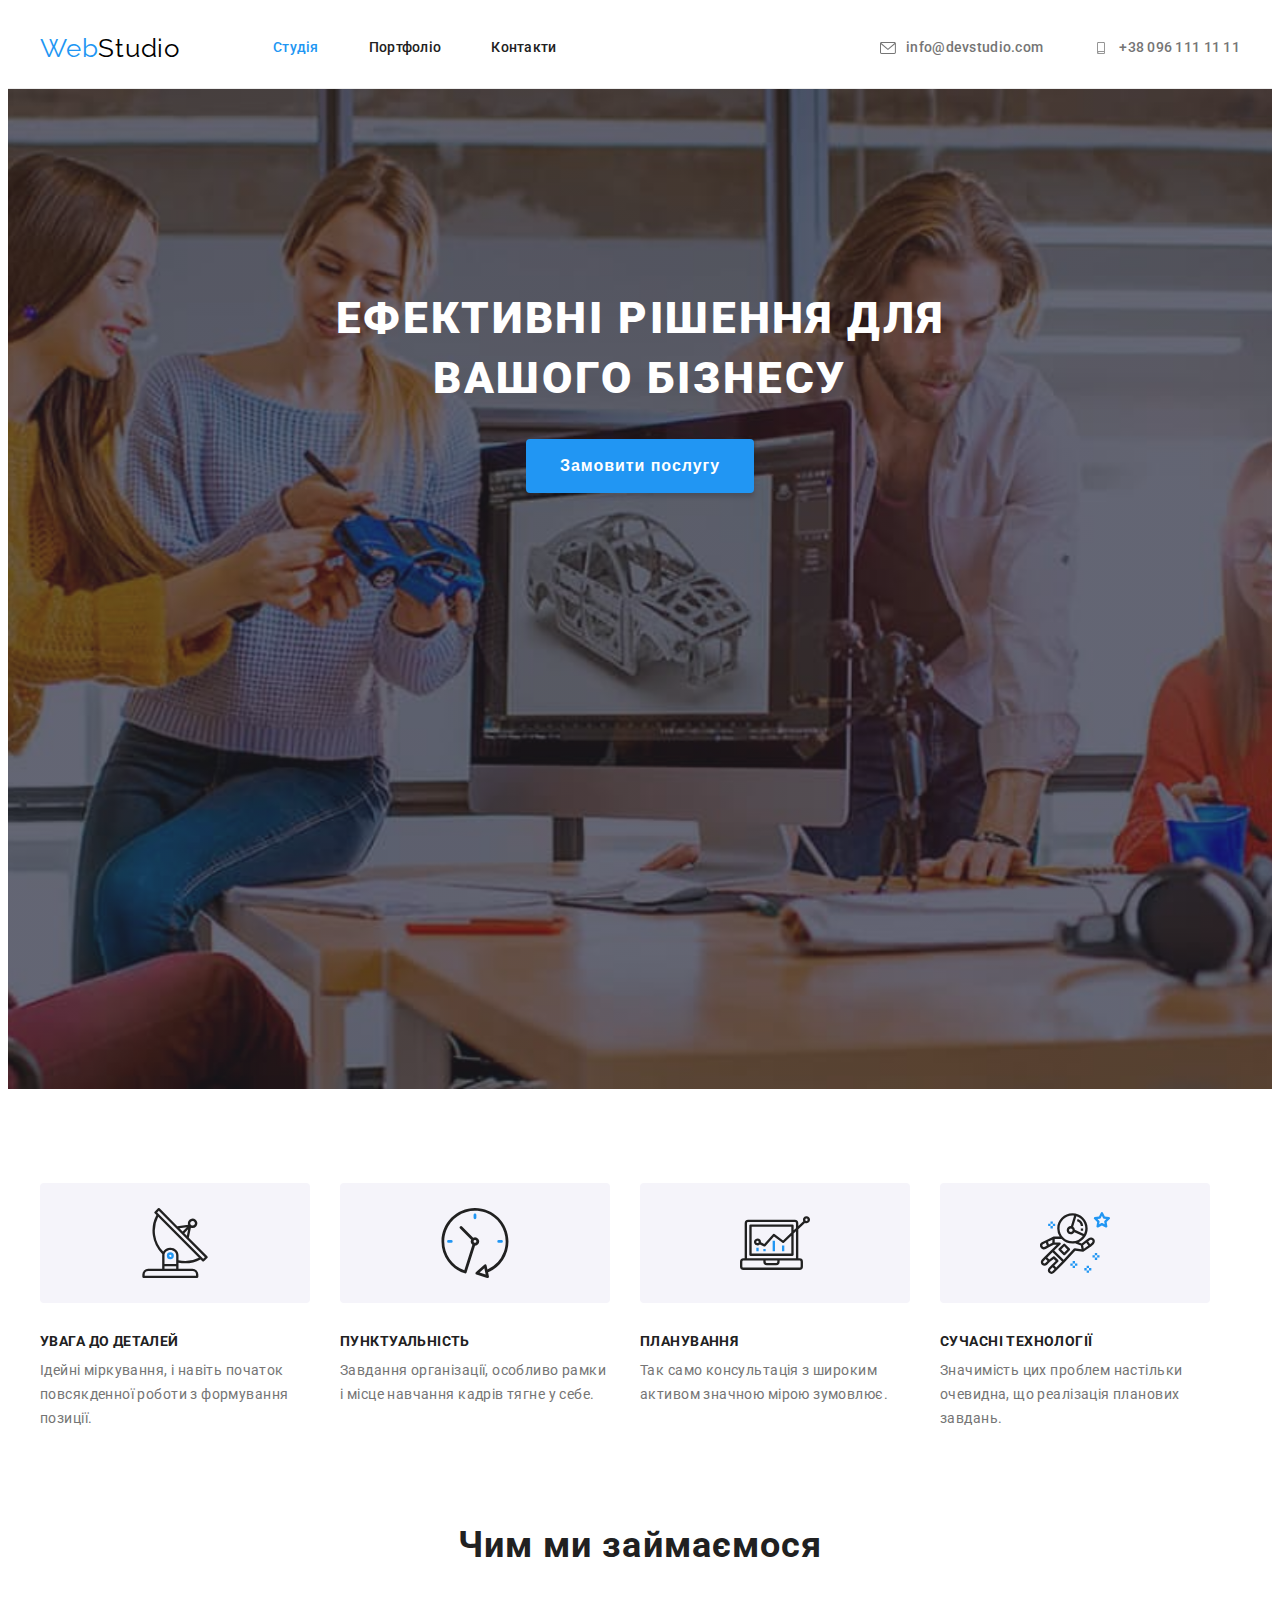
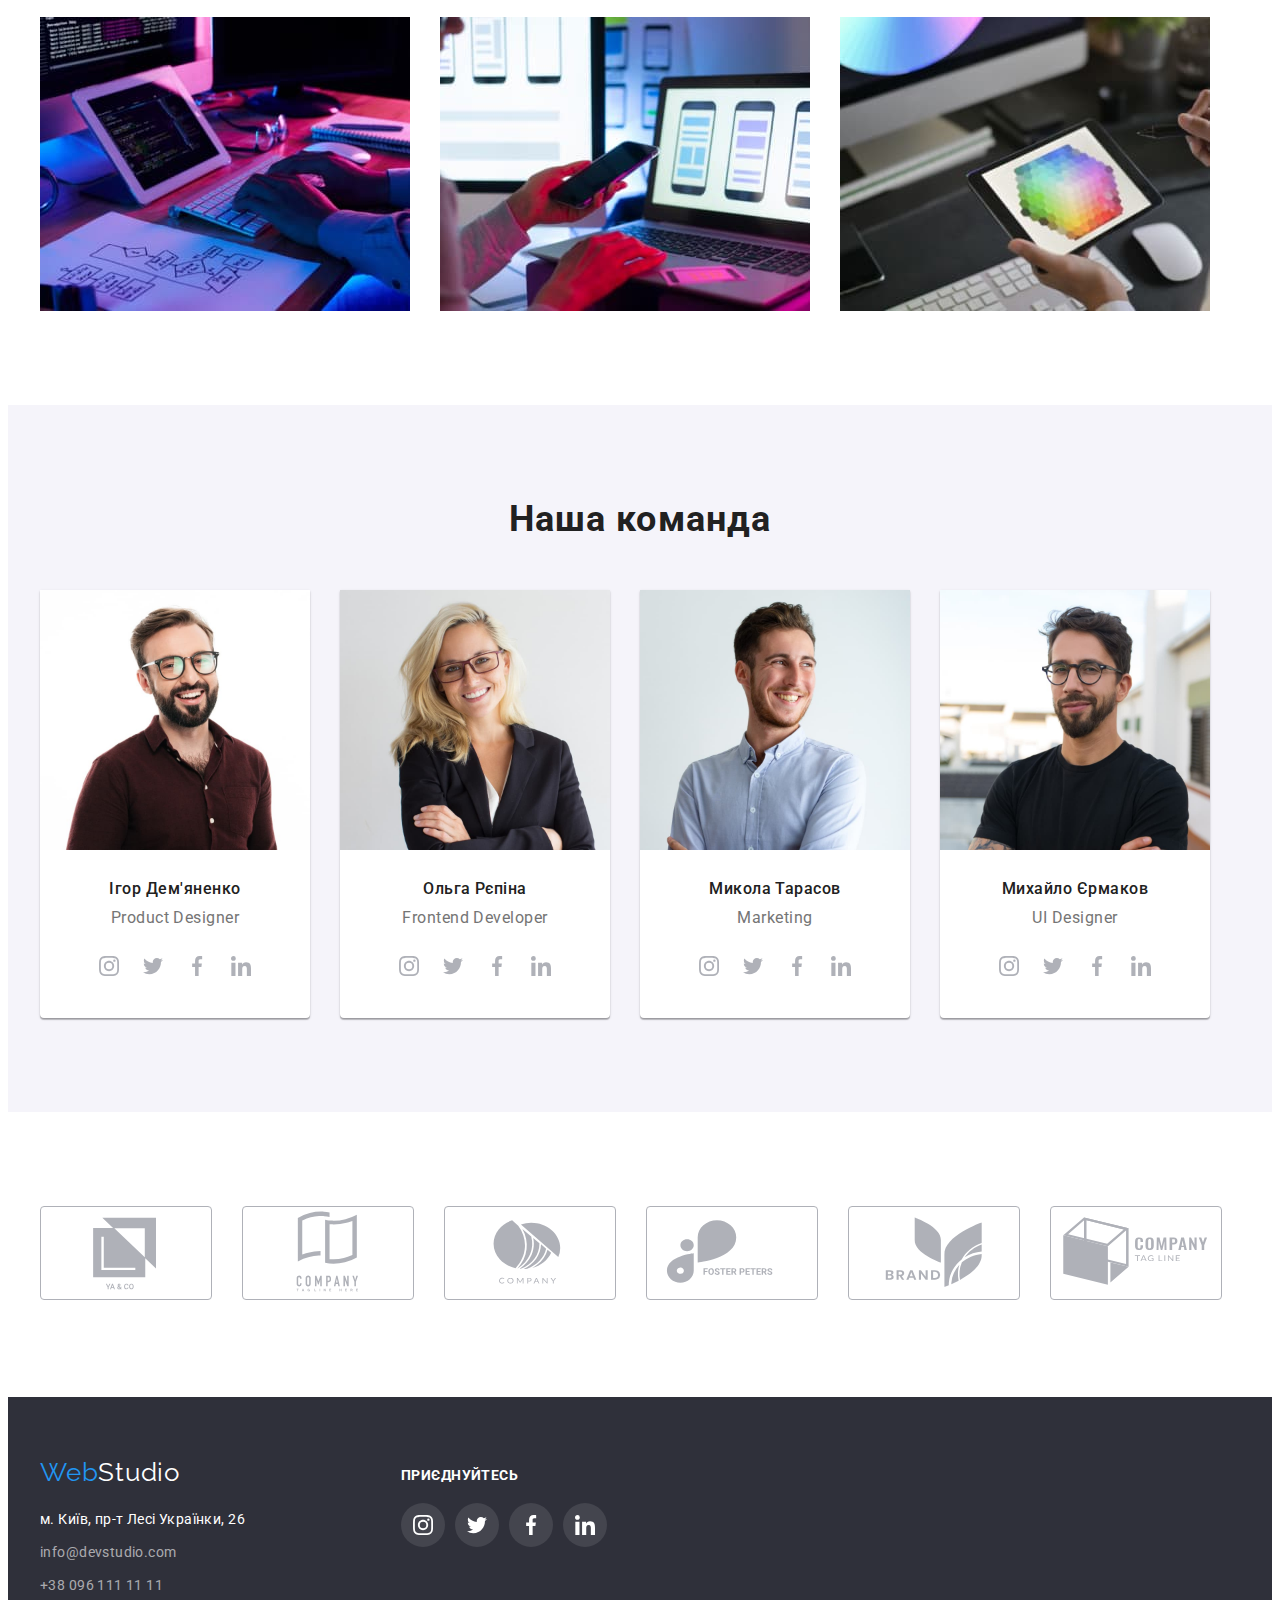
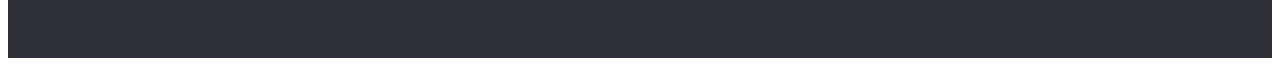
==== commit 83234254: "finished-hw-4" ====
--- a/index.html
+++ b/index.html
@@ -85,27 +85,15 @@
       <!-- about -->
 
       <section class="about section">
-        <div class="about-container list container">
-          <svg class="about-icons" width="270" height="120">
-            <use href="./images/icons/icons.svg#icon-antenna"></use>
-          </svg>
-
-          <svg class="about-icons" width="270" height="120">
-            <use href="./images/icons/icons.svg#icon-clock"></use>
-          </svg>
-
-          <svg class="about-icons" width="270" height="120">
-            <use href="./images/icons/icons.svg#icon-diagram"></use>
-          </svg>
-
-          <svg class="about-icons" width="270" height="120">
-            <use href="./images/icons/icons.svg#icon-astronaut"></use>
-          </svg>
-        </div>
         <div class="container">
           <h2 class="visually-hidden">skill</h2>
           <ul class="about-list list">
             <li class="about-item">
+              <div class="about-container">
+                <svg class="about-icons" width="70" height="70">
+                  <use href="./images/icons/icons.svg#icon-antenna"></use>
+                </svg>
+              </div>
               <h3 class="about-title">УВАГА ДО ДЕТАЛЕЙ</h3>
               <p class="about-text">
                 Ідейні міркування, і навіть початок повсякденної роботи з
@@ -114,6 +102,11 @@
             </li>
 
             <li class="about-item">
+              <div class="about-container">
+                <svg class="about-icons" width="70" height="70">
+                  <use href="./images/icons/icons.svg#icon-clock"></use>
+                </svg>
+              </div>
               <h3 class="about-title">ПУНКТУАЛЬНІСТЬ</h3>
               <p class="about-text">
                 Завдання організації, особливо рамки і місце навчання кадрів
@@ -122,6 +115,11 @@
             </li>
 
             <li class="about-item">
+              <div class="about-container">
+                <svg class="about-icons" width="70" height="70">
+                  <use href="./images/icons/icons.svg#icon-diagram"></use>
+                </svg>
+              </div>
               <h3 class="about-title">ПЛАНУВАННЯ</h3>
               <p class="about-text">
                 Так само консультація з широким активом значною мірою зумовлює.
@@ -129,6 +127,11 @@
             </li>
 
             <li class="about-item">
+              <div class="about-container">
+                <svg class="about-icons" width="70" height="70">
+                  <use href="./images/icons/icons.svg#icon-astronaut"></use>
+                </svg>
+              </div>
               <h3 class="about-title">СУЧАСНІ ТЕХНОЛОГІЇ</h3>
               <p class="about-text">
                 Значимість цих проблем настільки очевидна, що реалізація
@@ -199,7 +202,55 @@
                       aria-label="Instagram icon"
                     >
                       <svg class="socials-icons" width="20" height="20">
-                        <use href="./images/icons/#icon-instagram"></use>
+                        <use
+                          href="./images/icons/icons.svg#icon-instagram"
+                        ></use>
+                      </svg>
+                    </a>
+                  </li>
+
+                  <li class="social-item">
+                    <a
+                      class="socials-link link"
+                      href="https://twitter.com/"
+                      target="_blank"
+                      rel="noopener noreferrer"
+                      aria-label="Twitter icon"
+                    >
+                      <svg class="socials-icons" width="20" height="20">
+                        <use href="./images/icons/icons.svg#icon-twitter"></use>
+                      </svg>
+                    </a>
+                  </li>
+
+                  <li class="social-item">
+                    <a
+                      class="socials-link link"
+                      href="https://uk-ua.facebook.com/"
+                      target="_blank"
+                      rel="noopener noreferrer"
+                      aria-label="Facebook icon"
+                    >
+                      <svg class="socials-icons" width="20" height="20">
+                        <use
+                          href="./images/icons/icons.svg#icon-facebook"
+                        ></use>
+                      </svg>
+                    </a>
+                  </li>
+
+                  <li class="social-item">
+                    <a
+                      class="socials-link link"
+                      href="https://ua.linkedin.com/"
+                      target="_blank"
+                      rel="noopener noreferrer"
+                      aria-label="Linkedin icon"
+                    >
+                      <svg class="socials-icons" width="20" height="20">
+                        <use
+                          href="./images/icons/icons.svg#icon-linkedin"
+                        ></use>
                       </svg>
                     </a>
                   </li>
@@ -213,9 +264,73 @@
                 width="270"
                 height="260"
               />
-
-              <h3 class="team-name">Ольга Рєпіна</h3>
-              <p class="team-position" lang="en">Frontend Developer</p>
+              <div class="team-wrapper">
+                <h3 class="team-name">Ольга Рєпіна</h3>
+                <p class="team-position" lang="en">Frontend Developer</p>
+                <ul class="socials list">
+                  <li class="social-item">
+                    <a
+                      class="socials-link link"
+                      href="https://www.instagram.com/"
+                      target="_blank"
+                      rel="noopener noreferrer"
+                      aria-label="Instagram icon"
+                    >
+                      <svg class="socials-icons" width="20" height="20">
+                        <use
+                          href="./images/icons/icons.svg#icon-instagram"
+                        ></use>
+                      </svg>
+                    </a>
+                  </li>
+
+                  <li class="social-item">
+                    <a
+                      class="socials-link link"
+                      href="https://twitter.com/"
+                      target="_blank"
+                      rel="noopener noreferrer"
+                      aria-label="Twitter icon"
+                    >
+                      <svg class="socials-icons" width="20" height="20">
+                        <use href="./images/icons/icons.svg#icon-twitter"></use>
+                      </svg>
+                    </a>
+                  </li>
+
+                  <li class="social-item">
+                    <a
+                      class="socials-link link"
+                      href="https://uk-ua.facebook.com/"
+                      target="_blank"
+                      rel="noopener noreferrer"
+                      aria-label="Facebook icon"
+                    >
+                      <svg class="socials-icons" width="20" height="20">
+                        <use
+                          href="./images/icons/icons.svg#icon-facebook"
+                        ></use>
+                      </svg>
+                    </a>
+                  </li>
+
+                  <li class="social-item">
+                    <a
+                      class="socials-link link"
+                      href="https://ua.linkedin.com/"
+                      target="_blank"
+                      rel="noopener noreferrer"
+                      aria-label="Linkedin icon"
+                    >
+                      <svg class="socials-icons" width="20" height="20">
+                        <use
+                          href="./images/icons/icons.svg#icon-linkedin"
+                        ></use>
+                      </svg>
+                    </a>
+                  </li>
+                </ul>
+              </div>
             </li>
             <li class="team-item">
               <img
@@ -224,8 +339,73 @@
                 width="270"
                 height="260"
               />
-              <h3 class="team-name">Микола Тарасов</h3>
-              <p class="team-position" lang="en">Marketing</p>
+              <div class="team-wrapper">
+                <h3 class="team-name">Микола Тарасов</h3>
+                <p class="team-position" lang="en">Marketing</p>
+                <ul class="socials list">
+                  <li class="social-item">
+                    <a
+                      class="socials-link link"
+                      href="https://www.instagram.com/"
+                      target="_blank"
+                      rel="noopener noreferrer"
+                      aria-label="Instagram icon"
+                    >
+                      <svg class="socials-icons" width="20" height="20">
+                        <use
+                          href="./images/icons/icons.svg#icon-instagram"
+                        ></use>
+                      </svg>
+                    </a>
+                  </li>
+
+                  <li class="social-item">
+                    <a
+                      class="socials-link link"
+                      href="https://twitter.com/"
+                      target="_blank"
+                      rel="noopener noreferrer"
+                      aria-label="Twitter icon"
+                    >
+                      <svg class="socials-icons" width="20" height="20">
+                        <use href="./images/icons/icons.svg#icon-twitter"></use>
+                      </svg>
+                    </a>
+                  </li>
+
+                  <li class="social-item">
+                    <a
+                      class="socials-link link"
+                      href="https://uk-ua.facebook.com/"
+                      target="_blank"
+                      rel="noopener noreferrer"
+                      aria-label="Facebook icon"
+                    >
+                      <svg class="socials-icons" width="20" height="20">
+                        <use
+                          href="./images/icons/icons.svg#icon-facebook"
+                        ></use>
+                      </svg>
+                    </a>
+                  </li>
+
+                  <li class="social-item">
+                    <a
+                      class="socials-link link"
+                      href="https://ua.linkedin.com/"
+                      target="_blank"
+                      rel="noopener noreferrer"
+                      aria-label="Linkedin icon"
+                    >
+                      <svg class="socials-icons" width="20" height="20">
+                        <use
+                          href="./images/icons/icons.svg#icon-linkedin"
+                        ></use>
+                      </svg>
+                    </a>
+                  </li>
+                </ul>
+              </div>
             </li>
             <li class="team-item">
               <img
@@ -234,48 +414,132 @@
                 width="270"
                 height="260"
               />
-              <h3 class="team-name">Михайло Єрмаков</h3>
-              <p class="team-position" lang="en">UI Designer</p>
+              <div class="team-wrapper">
+                <h3 class="team-name">Михайло Єрмаков</h3>
+                <p class="team-position" lang="en">UI Designer</p>
+                <ul class="socials list">
+                  <li class="social-item">
+                    <a
+                      class="socials-link link"
+                      href="https://www.instagram.com/"
+                      target="_blank"
+                      rel="noopener noreferrer"
+                      aria-label="Instagram icon"
+                    >
+                      <svg class="socials-icons" width="20" height="20">
+                        <use
+                          href="./images/icons/icons.svg#icon-instagram"
+                        ></use>
+                      </svg>
+                    </a>
+                  </li>
+
+                  <li class="social-item">
+                    <a
+                      class="socials-link link"
+                      href="https://twitter.com/"
+                      target="_blank"
+                      rel="noopener noreferrer"
+                      aria-label="Twitter icon"
+                    >
+                      <svg class="socials-icons" width="20" height="20">
+                        <use href="./images/icons/icons.svg#icon-twitter"></use>
+                      </svg>
+                    </a>
+                  </li>
+
+                  <li class="social-item">
+                    <a
+                      class="socials-link link"
+                      href="https://uk-ua.facebook.com/"
+                      target="_blank"
+                      rel="noopener noreferrer"
+                      aria-label="Facebook icon"
+                    >
+                      <svg class="socials-icons" width="20" height="20">
+                        <use
+                          href="./images/icons/icons.svg#icon-facebook"
+                        ></use>
+                      </svg>
+                    </a>
+                  </li>
+
+                  <li class="social-item">
+                    <a
+                      class="socials-link link"
+                      href="https://ua.linkedin.com/"
+                      target="_blank"
+                      rel="noopener noreferrer"
+                      aria-label="Linkedin icon"
+                    >
+                      <svg class="socials-icons" width="20" height="20">
+                        <use
+                          href="./images/icons/icons.svg#icon-linkedin"
+                        ></use>
+                      </svg>
+                    </a>
+                  </li>
+                </ul>
+              </div>
             </li>
           </ul>
         </div>
-
-        <div class="client-container container list">
-          <svg class="client-icons" width="170" height="92">
-            <use href="./images/icons/icons.svg#icon-Logo1">
-              <a href=""></a>
-            </use>
-          </svg>
-
-          <svg class="client-icons" width="170" height="92">
-            <use href="./images/icons/icons.svg#icon-Logo2">
-              <a href=""></a>
-            </use>
-          </svg>
-
-          <svg class="client-icons" width="170" height="92">
-            <use href="./images/icons/icons.svg#icon-Logo3">
-              <a href=""></a>
-            </use>
-          </svg>
-
-          <svg class="client-icons" width="170" height="92">
-            <use href="./images/icons/icons.svg#icon-Logo4">
-              <a href=""></a>
-            </use>
-          </svg>
-
-          <svg class="client-icons" width="170" height="92">
-            <use href="./images/icons/icons.svg#icon-Logo5">
-              <a href=""></a>
-            </use>
-          </svg>
-
-          <svg class="client-icons" width="170" height="92">
-            <use href="./images/icons/icons.svg#icon-Logo6">
-              <a href=""></a>
-            </use>
-          </svg>
+      </section>
+
+      <!-- client -->
+
+      <section class="client section">
+        <div class="container">
+          <h2 class="visually-hidden">Client</h2>
+          <ul class="client-list list client-container">
+            <li>
+              <a href="http://www.yasolicitors.co.uk/" target="_blank">
+                <svg class="client-icons" width="170" height="92">
+                  <use href="./images/icons/icons.svg#icon-Logo1"></use>
+                </svg>
+              </a>
+            </li>
+
+            <li>
+              <a href="https://www.freepik.com/" target="_blank">
+                <svg class="client-icons" width="170" height="92">
+                  <use href="./images/icons/icons.svg#icon-Logo2"></use>
+                </svg>
+              </a>
+            </li>
+
+            <li>
+              <a href="https://lapsha.com.ua/" target="_blank">
+                <svg class="client-icons" width="170" height="92">
+                  <use href="./images/icons/icons.svg#icon-Logo3"></use>
+                </svg>
+              </a>
+            </li>
+
+            <li>
+              <a href="https://www.petersandfoster.com/" target="_blank">
+                <svg class="client-icons" width="170" height="92">
+                  <use href="./images/icons/icons.svg#icon-Logo4"></use>
+                </svg>
+              </a>
+            </li>
+
+            <li>
+              <a href="https://green-brands.org/en/" target="_blank">
+                <svg class="client-icons" width="170" height="92">
+                  <use href="./images/icons/icons.svg#icon-Logo5"></use>
+                </svg>
+              </a>
+            </li>
+
+            <li>
+              <a href="https://ua.indeed.com/?r=us" target="_blank">
+                <svg class="client-icons" width="170" height="92">
+                  <use href="./images/icons/icons.svg#icon-Logo6"></use>
+                </svg>
+              </a>
+            </li>
+          </ul>
         </div>
       </section>
     </main>
@@ -283,35 +547,100 @@
     <!-- footer -->
 
     <footer class="footer">
-      <div class="container">
-        <a class="footer-logo link" href="./index.html"
-          >Web<span class="logo-footer">Studio</span></a
-        >
-        <address style="font-style: normal">
-          <ul class="footer-nav-list list">
-            <li class="footer-item">
+      <div class="footer-container container">
+        <div class="address">
+          <a class="footer-logo link" href="./index.html"
+            >Web<span class="logo-footer">Studio</span></a
+          >
+          <address style="font-style: normal">
+            <ul class="footer-nav-list list">
+              <li class="footer-item">
+                <a
+                  class="footer-address link"
+                  href="https://goo.gl/maps/vNX5dQd5ckoSvN4Q9"
+                  target="_blank"
+                  rel="noopener noreferrer nofollow"
+                  >м. Київ, пр-т Лесі Українки, 26</a
+                >
+              </li>
+
+              <li class="footer-item">
+                <a href="mailto:info@devstudio.com" class="footer-contacts link"
+                  >info@devstudio.com</a
+                >
+              </li>
+
+              <li class="footer-item">
+                <a href="tel:+380961111111" class="footer-contacts link"
+                  >+38 096 111 11 11</a
+                >
+              </li>
+            </ul>
+          </address>
+        </div>
+
+        <!-- join -->
+
+        <div class="join">
+          <h2 class="join-title">ПРИЄДНУЙТЕСЬ</h2>
+          <ul class="join-list list">
+            <li class="join-item">
               <a
-                class="footer-address link"
-                href="https://goo.gl/maps/vNX5dQd5ckoSvN4Q9"
+                class="join-link link"
+                href="https://www.instagram.com/"
                 target="_blank"
-                rel="noopener noreferrer nofollow"
-                >м. Київ, пр-т Лесі Українки, 26</a
+                rel="noopener noreferrer"
+                aria-label="Instagram icon"
               >
-            </li>
-
-            <li class="footer-item">
-              <a href="mailto:info@devstudio.com" class="footer-contacts link"
-                >info@devstudio.com</a
+                <svg class="join-icons" width="20" height="20">
+                  <use href="./images/icons/icons.svg#icon-instagram"></use>
+                </svg>
+              </a>
+            </li>
+
+            <li class="join-item">
+              <a
+                class="join-link link"
+                href="https://twitter.com/"
+                target="_blank"
+                rel="noopener noreferrer"
+                aria-label="Twitter icon"
               >
-            </li>
-
-            <li class="footer-item">
-              <a href="tel:+380961111111" class="footer-contacts link"
-                >+38 096 111 11 11</a
+                <svg class="join-icons" width="20" height="20">
+                  <use href="./images/icons/icons.svg#icon-twitter"></use>
+                </svg>
+              </a>
+            </li>
+
+            <li class="join-item">
+              <a
+                class="join-link link"
+                href="https://uk-ua.facebook.com/"
+                target="_blank"
+                rel="noopener noreferrer"
+                aria-label="Facebook icon"
               >
+                <svg class="join-icons" width="20" height="20">
+                  <use href="./images/icons/icons.svg#icon-facebook"></use>
+                </svg>
+              </a>
+            </li>
+
+            <li class="join-item">
+              <a
+                class="join-link link"
+                href="https://ua.linkedin.com/"
+                target="_blank"
+                rel="noopener noreferrer"
+                aria-label="Linkedin icon"
+              >
+                <svg class="join-icons" width="20" height="20">
+                  <use href="./images/icons/icons.svg#icon-linkedin"></use>
+                </svg>
+              </a>
             </li>
           </ul>
-        </address>
+        </div>
       </div>
     </footer>
   </body>
--- a/css/styles.css
+++ b/css/styles.css
@@ -223,15 +223,17 @@
 }
 
 .about-container {
-  padding-bottom: 30px;
-}
-
-.about-icons {
-  margin-right: 19px;
+  display: flex;
+  width: 270px;
+  height: 120px;
+  margin-bottom: 30px;
   justify-content: center;
   align-items: center;
   border-radius: 4px;
   background-color: #f5f4fa;
+}
+
+.about-icons {
 }
 
 .about-item {
@@ -271,7 +273,6 @@
 }
 
 .team-item {
-  padding-bottom: 30px;
   text-align: center;
   background-color: var(--hat-color);
   box-shadow: 0px 1px 3px rgba(0, 0, 0, 0.12), 0px 1px 1px rgba(0, 0, 0, 0.14),
@@ -279,8 +280,12 @@
   border-radius: 0px 0px 4px 4px;
 }
 
+.team-wrapper {
+  padding-top: 30px;
+  padding-bottom: 30px;
+}
+
 .team-name {
-  margin-top: 30px;
   margin-bottom: 10px;
   font-weight: 500;
   font-size: 16px;
@@ -289,7 +294,7 @@
 }
 
 .team-position {
-  margin-bottom: 0;
+  margin-bottom: 16px;
   font-size: 16px;
   line-height: 1.18;
   letter-spacing: 0.03em;
@@ -307,25 +312,42 @@
   display: flex;
   justify-content: center;
   align-items: center;
+  width: 100%;
+  height: 100%;
+  border-radius: 50%;
+  fill: #afb1b8;
+}
+
+.socials-link:hover,
+.socials-link:focus {
+  background-color: var(--attention-color);
+  fill: var(--hat-color);
+}
+
+.social-item {
   width: 44px;
   height: 44px;
-  border-radius: 50%;
-  background-color: #2196f3;
 }
 
 /* ----------client---------- */
 
 .client-container {
   display: flex;
+  gap: 30px;
 }
 
 .client-icons {
-  margin-top: 114px;
-  margin-right: 30px;
+  fill: #afb1b8;
   justify-content: center;
   align-items: center;
   border: 1px solid #afb1b8;
   border-radius: 4px;
+}
+
+.client-icons:hover,
+.client-icons:focus {
+  fill: var(--attention-color);
+  border: 1px solid var(--attention-color);
 }
 
 /* ----------footer---------- */
@@ -333,6 +355,11 @@
 .footer {
   padding: 60px 0;
   background-color: var(--background-section);
+}
+
+.footer-container {
+  display: flex;
+  gap: 156px;
 }
 
 .footer-logo {
@@ -374,6 +401,52 @@
 .footer-contacts:hover,
 .footer-contacts:focus {
   color: var(--attention-color);
+}
+
+/* ----------join---------- */
+.join {
+  margin-top: 10px;
+}
+
+.join-title {
+  display: flex;
+  align-items: center;
+  margin-bottom: 20px;
+
+  font-size: 14px;
+  line-height: 16px;
+  letter-spacing: 0.03em;
+  text-transform: uppercase;
+
+  color: var(--hat-color);
+}
+
+.join-list {
+  display: flex;
+  justify-content: center;
+  align-items: center;
+  gap: 10px;
+}
+
+.join-link {
+  display: flex;
+  justify-content: center;
+  align-items: center;
+  width: 100%;
+  height: 100%;
+  border-radius: 50%;
+  background-color: rgba(255, 255, 255, 0.1);
+  fill: var(--hat-color);
+}
+
+.join-link:hover,
+.join-link:focus {
+  background-color: var(--attention-color);
+}
+
+.join-item {
+  width: 44px;
+  height: 44px;
 }
 
 /* ----------portfolio-html---------- */
@@ -402,6 +475,8 @@
 .filter-btn:focus {
   background-color: var(--attention-color);
   color: var(--hat-color);
+  box-shadow: 0px 3px 1px rgba(0, 0, 0, 0.1), 0px 1px 2px rgba(0, 0, 0, 0.08),
+    0px 2px 2px rgba(0, 0, 0, 0.12);
 }
 
 .btn-list {
@@ -444,3 +519,9 @@
   background-color: var(--hat-color);
   border: 1px solid #eeeeee;
 }
+
+.portfolio-item:hover,
+.portfolio-item:focus {
+  box-shadow: 0px 1px 1px rgba(0, 0, 0, 0.12), 0px 4px 4px rgba(0, 0, 0, 0.06),
+    1px 4px 6px rgba(0, 0, 0, 0.16);
+}
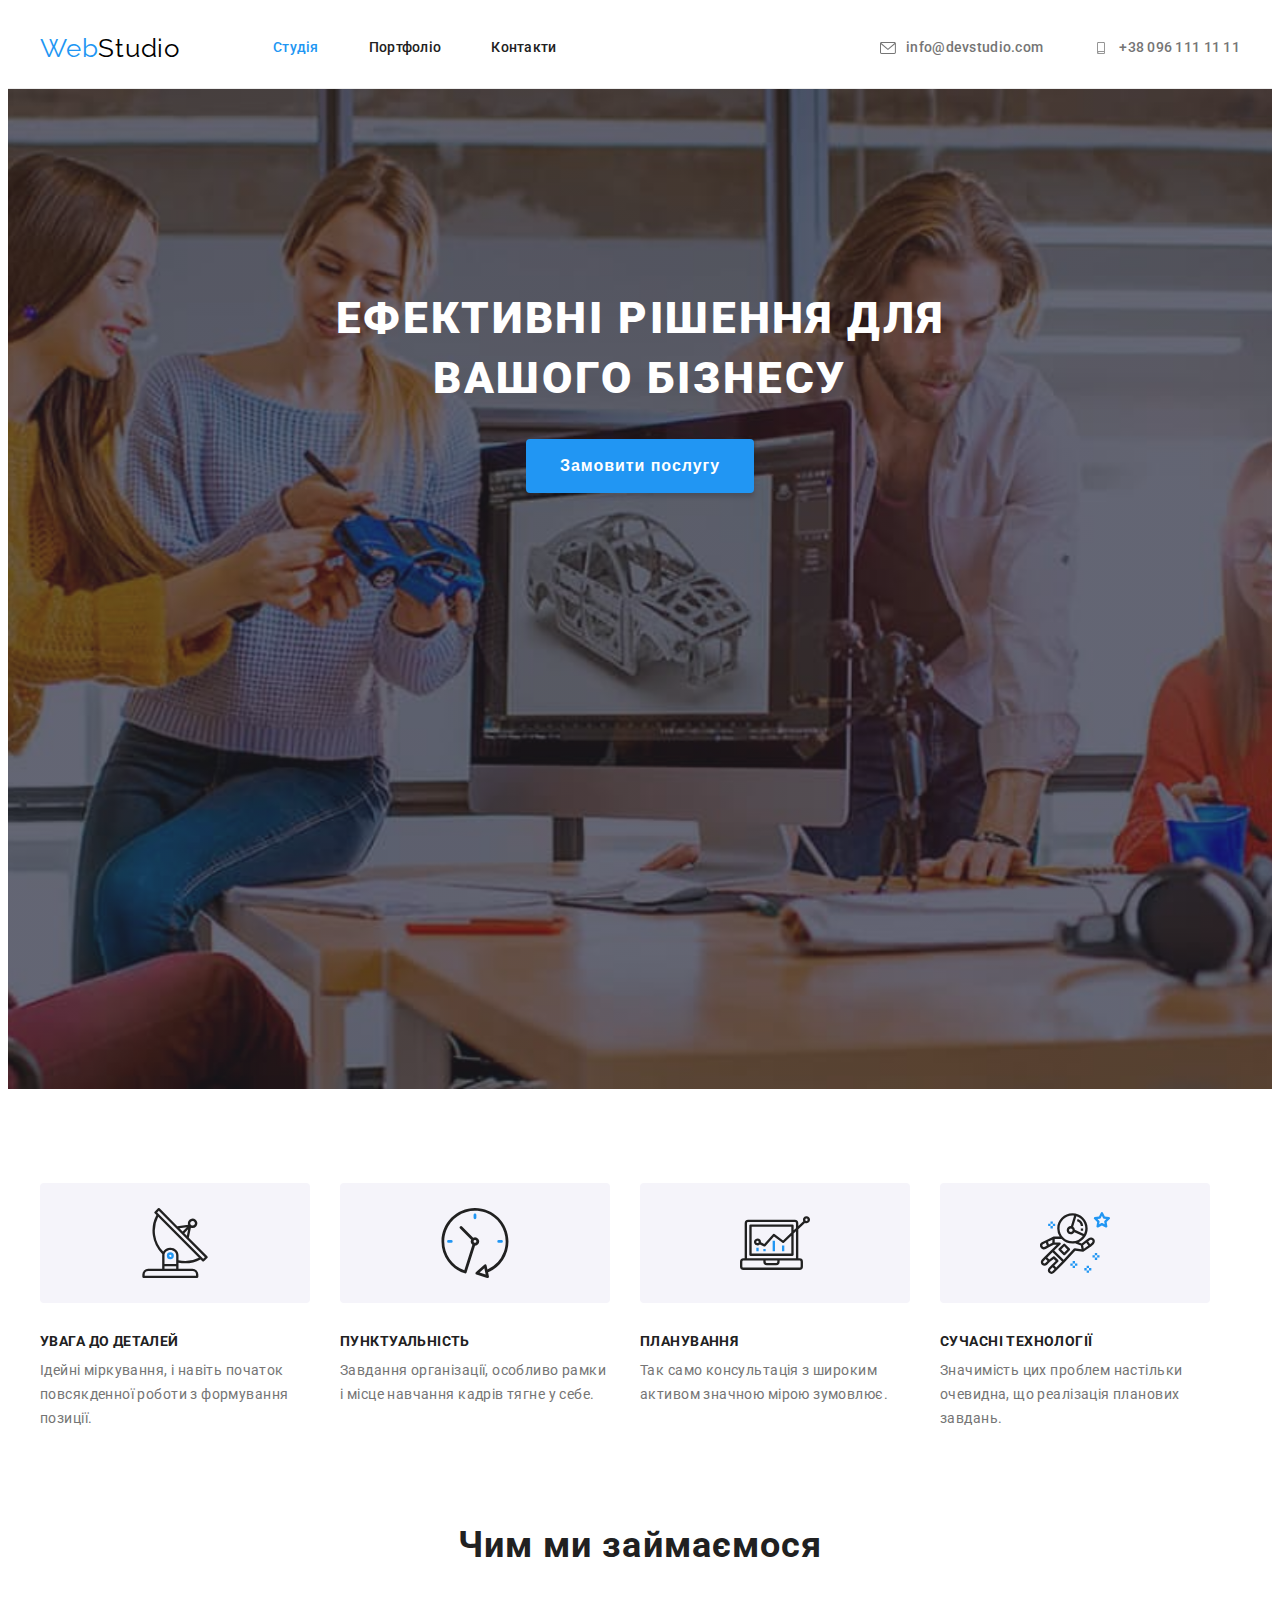
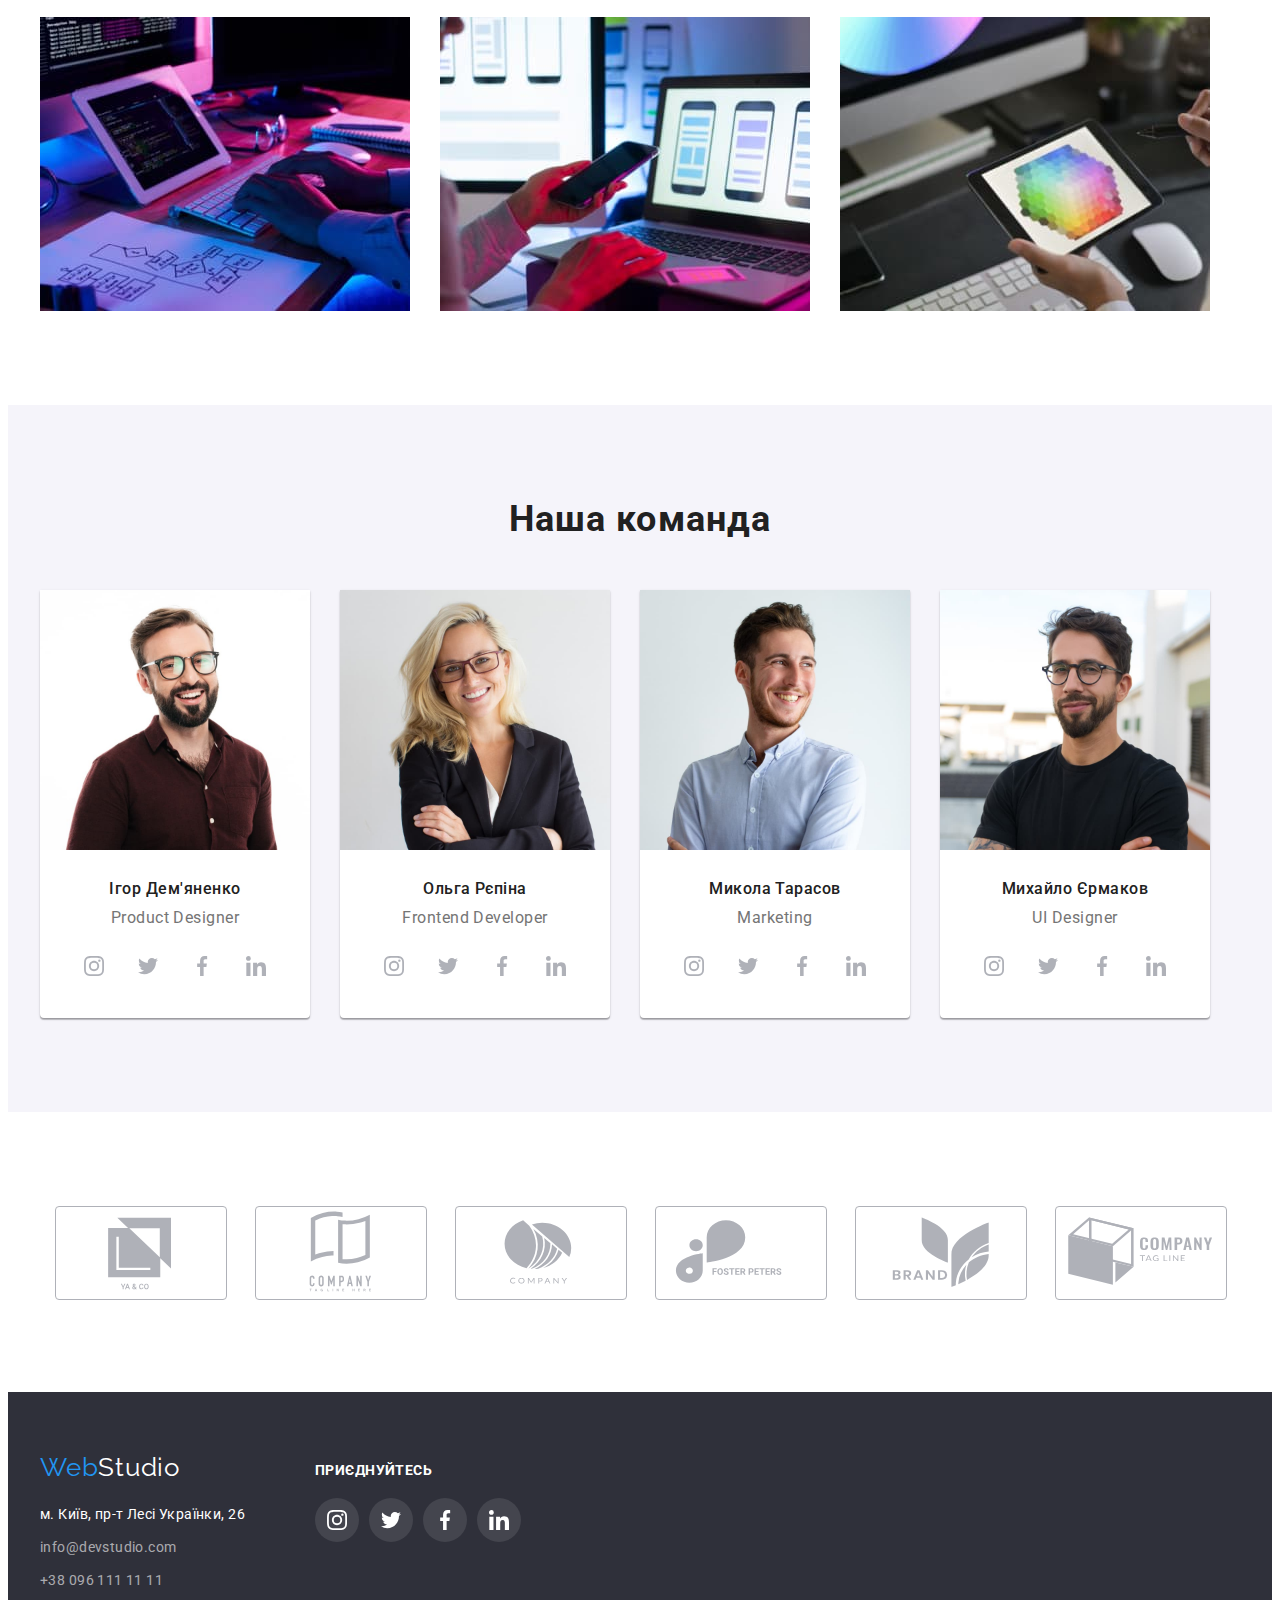
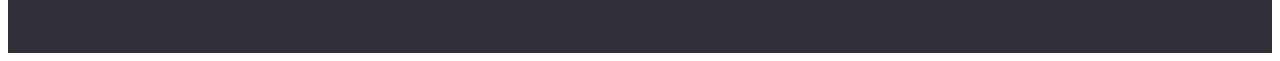
==== commit 507bcaee: "correct-client" ====
--- a/index.html
+++ b/index.html
@@ -192,7 +192,7 @@
               <div class="team-wrapper">
                 <h3 class="team-name">Ігор Дем'яненко</h3>
                 <p class="team-position" lang="en">Product Designer</p>
-                <ul class="socials list">
+                <ul class="socials-list list">
                   <li class="social-item">
                     <a
                       class="socials-link link"
@@ -267,7 +267,7 @@
               <div class="team-wrapper">
                 <h3 class="team-name">Ольга Рєпіна</h3>
                 <p class="team-position" lang="en">Frontend Developer</p>
-                <ul class="socials list">
+                <ul class="socials-list list">
                   <li class="social-item">
                     <a
                       class="socials-link link"
@@ -342,7 +342,7 @@
               <div class="team-wrapper">
                 <h3 class="team-name">Микола Тарасов</h3>
                 <p class="team-position" lang="en">Marketing</p>
-                <ul class="socials list">
+                <ul class="socials-list list">
                   <li class="social-item">
                     <a
                       class="socials-link link"
@@ -417,7 +417,7 @@
               <div class="team-wrapper">
                 <h3 class="team-name">Михайло Єрмаков</h3>
                 <p class="team-position" lang="en">UI Designer</p>
-                <ul class="socials list">
+                <ul class="socials-list list">
                   <li class="social-item">
                     <a
                       class="socials-link link"
@@ -492,48 +492,72 @@
         <div class="container">
           <h2 class="visually-hidden">Client</h2>
           <ul class="client-list list client-container">
-            <li>
-              <a href="http://www.yasolicitors.co.uk/" target="_blank">
+            <li class="client-item">
+              <a
+                class="client-link link"
+                href="http://www.yasolicitors.co.uk/"
+                target="_blank"
+              >
                 <svg class="client-icons" width="170" height="92">
                   <use href="./images/icons/icons.svg#icon-Logo1"></use>
                 </svg>
               </a>
             </li>
 
-            <li>
-              <a href="https://www.freepik.com/" target="_blank">
+            <li class="client-item">
+              <a
+                class="client-link link"
+                href="https://www.freepik.com/"
+                target="_blank"
+              >
                 <svg class="client-icons" width="170" height="92">
                   <use href="./images/icons/icons.svg#icon-Logo2"></use>
                 </svg>
               </a>
             </li>
 
-            <li>
-              <a href="https://lapsha.com.ua/" target="_blank">
+            <li class="client-item">
+              <a
+                class="client-link link"
+                href="https://lapsha.com.ua/"
+                target="_blank"
+              >
                 <svg class="client-icons" width="170" height="92">
                   <use href="./images/icons/icons.svg#icon-Logo3"></use>
                 </svg>
               </a>
             </li>
 
-            <li>
-              <a href="https://www.petersandfoster.com/" target="_blank">
+            <li class="client-item">
+              <a
+                class="client-link link"
+                href="https://www.petersandfoster.com/"
+                target="_blank"
+              >
                 <svg class="client-icons" width="170" height="92">
                   <use href="./images/icons/icons.svg#icon-Logo4"></use>
                 </svg>
               </a>
             </li>
 
-            <li>
-              <a href="https://green-brands.org/en/" target="_blank">
+            <li class="client-item">
+              <a
+                class="client-link link"
+                href="https://green-brands.org/en/"
+                target="_blank"
+              >
                 <svg class="client-icons" width="170" height="92">
                   <use href="./images/icons/icons.svg#icon-Logo5"></use>
                 </svg>
               </a>
             </li>
 
-            <li>
-              <a href="https://ua.indeed.com/?r=us" target="_blank">
+            <li class="client-item">
+              <a
+                class="client-link link"
+                href="https://ua.indeed.com/?r=us"
+                target="_blank"
+              >
                 <svg class="client-icons" width="170" height="92">
                   <use href="./images/icons/icons.svg#icon-Logo6"></use>
                 </svg>
--- a/css/styles.css
+++ b/css/styles.css
@@ -302,10 +302,11 @@
   color: var(--feature-color);
 }
 
-.socials {
-  display: flex;
-  justify-content: center;
-  align-items: center;
+.socials-list {
+  display: flex;
+  justify-content: center;
+  align-items: center;
+  gap: 10px;
 }
 
 .socials-link {
@@ -331,24 +332,62 @@
 
 /* ----------client---------- */
 
-.client-container {
-  display: flex;
+.client-list {
+  display: flex;
+  justify-content: center;
+  align-items: center;
   gap: 30px;
 }
 
-.client-icons {
+.client-item {
+  width: 170px;
+  height: 92px;
+}
+
+.client-link {
+  display: flex;
+  justify-content: center;
+  align-items: center;
+  width: 100%;
+  height: 100%;
+
   fill: #afb1b8;
-  justify-content: center;
-  align-items: center;
   border: 1px solid #afb1b8;
   border-radius: 4px;
 }
 
-.client-icons:hover,
+.client-link:hover,
+.client-link:focus {
+  fill: var(--attention-color);
+  border: 1px solid var(--attention-color);
+}
+
+/* .client-container {
+  display: flex;
+  gap: 30px;
+} */
+
+/* .client-link {
+  display: flex;
+    justify-content: center;
+    align-items: center;
+    width: 100%;
+    height: 100%;
+} */
+
+/* .client-icons {
+  fill: #afb1b8;
+  justify-content: center;
+  align-items: center;
+  border: 1px solid #afb1b8;
+  border-radius: 4px;
+} */
+
+/* .client-icons:hover,
 .client-icons:focus {
   fill: var(--attention-color);
   border: 1px solid var(--attention-color);
-}
+} */
 
 /* ----------footer---------- */
 
@@ -359,7 +398,7 @@
 
 .footer-container {
   display: flex;
-  gap: 156px;
+  gap: 70px;
 }
 
 .footer-logo {
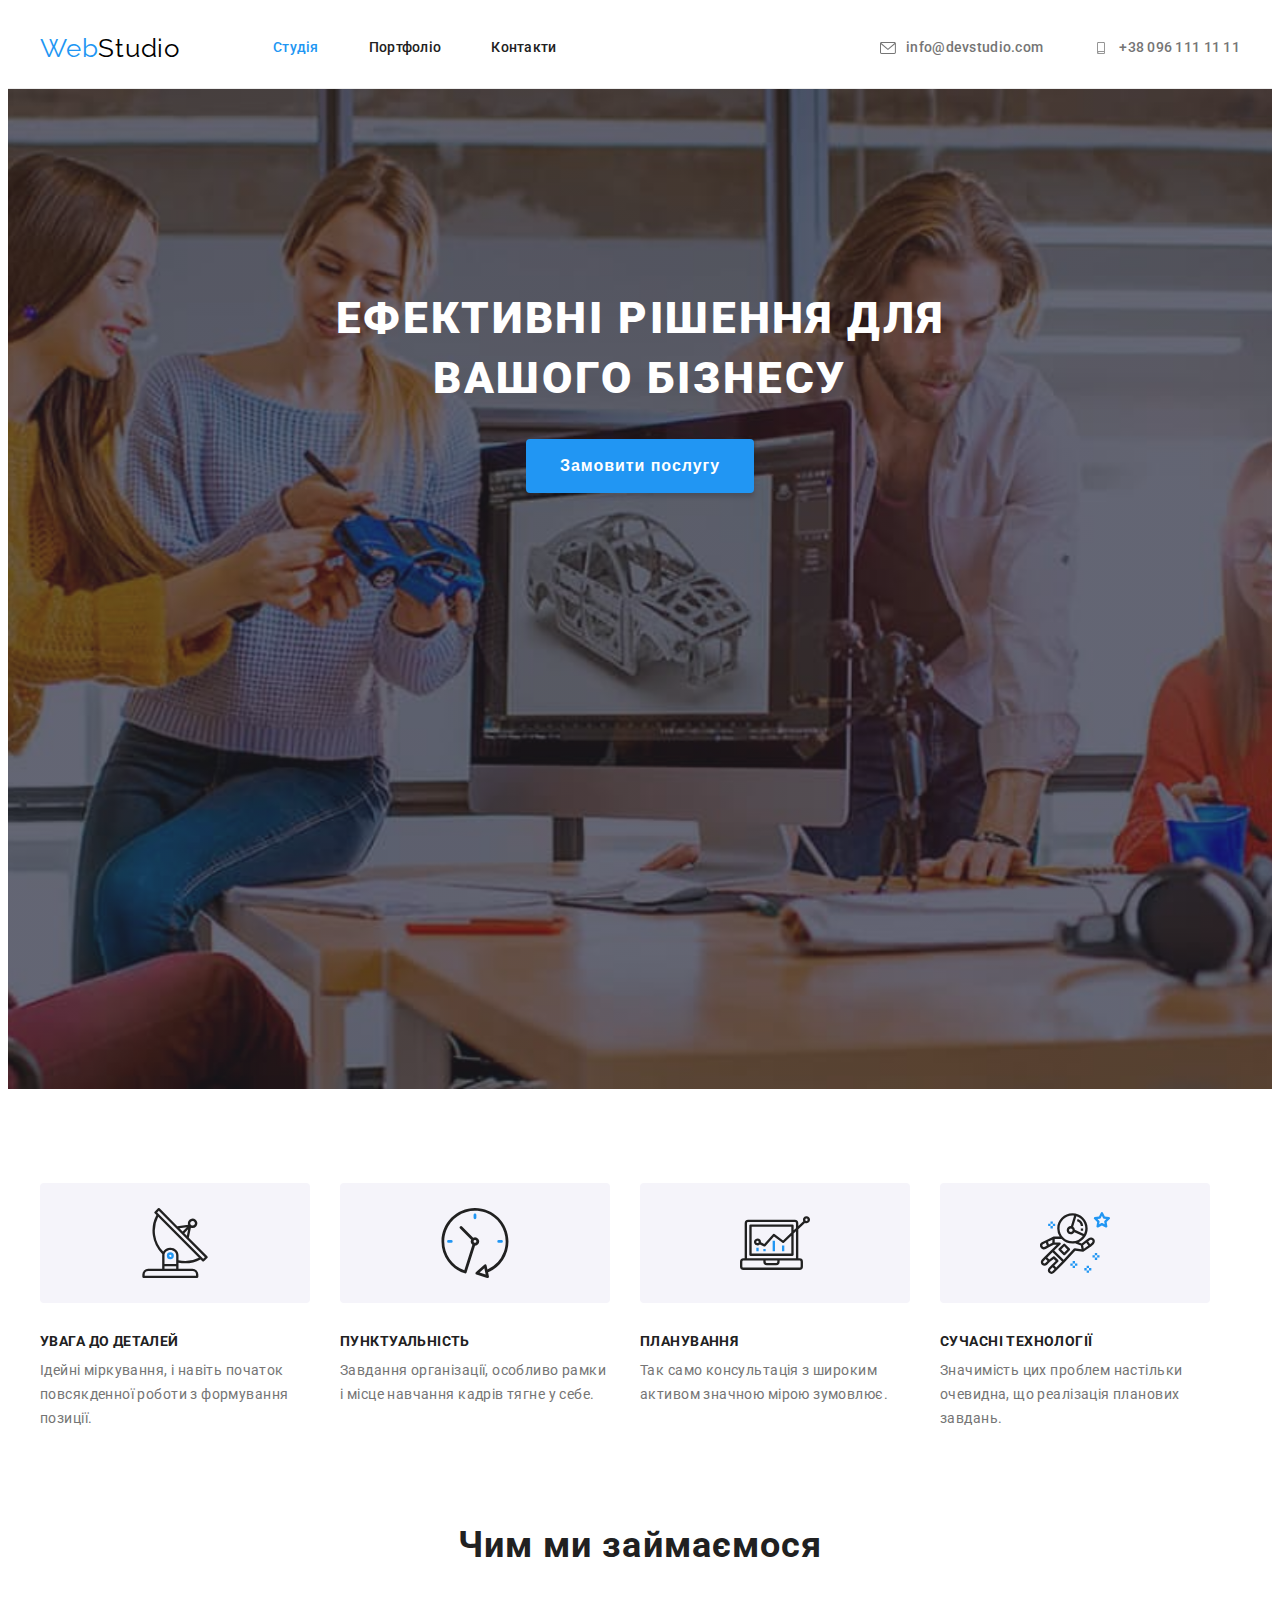
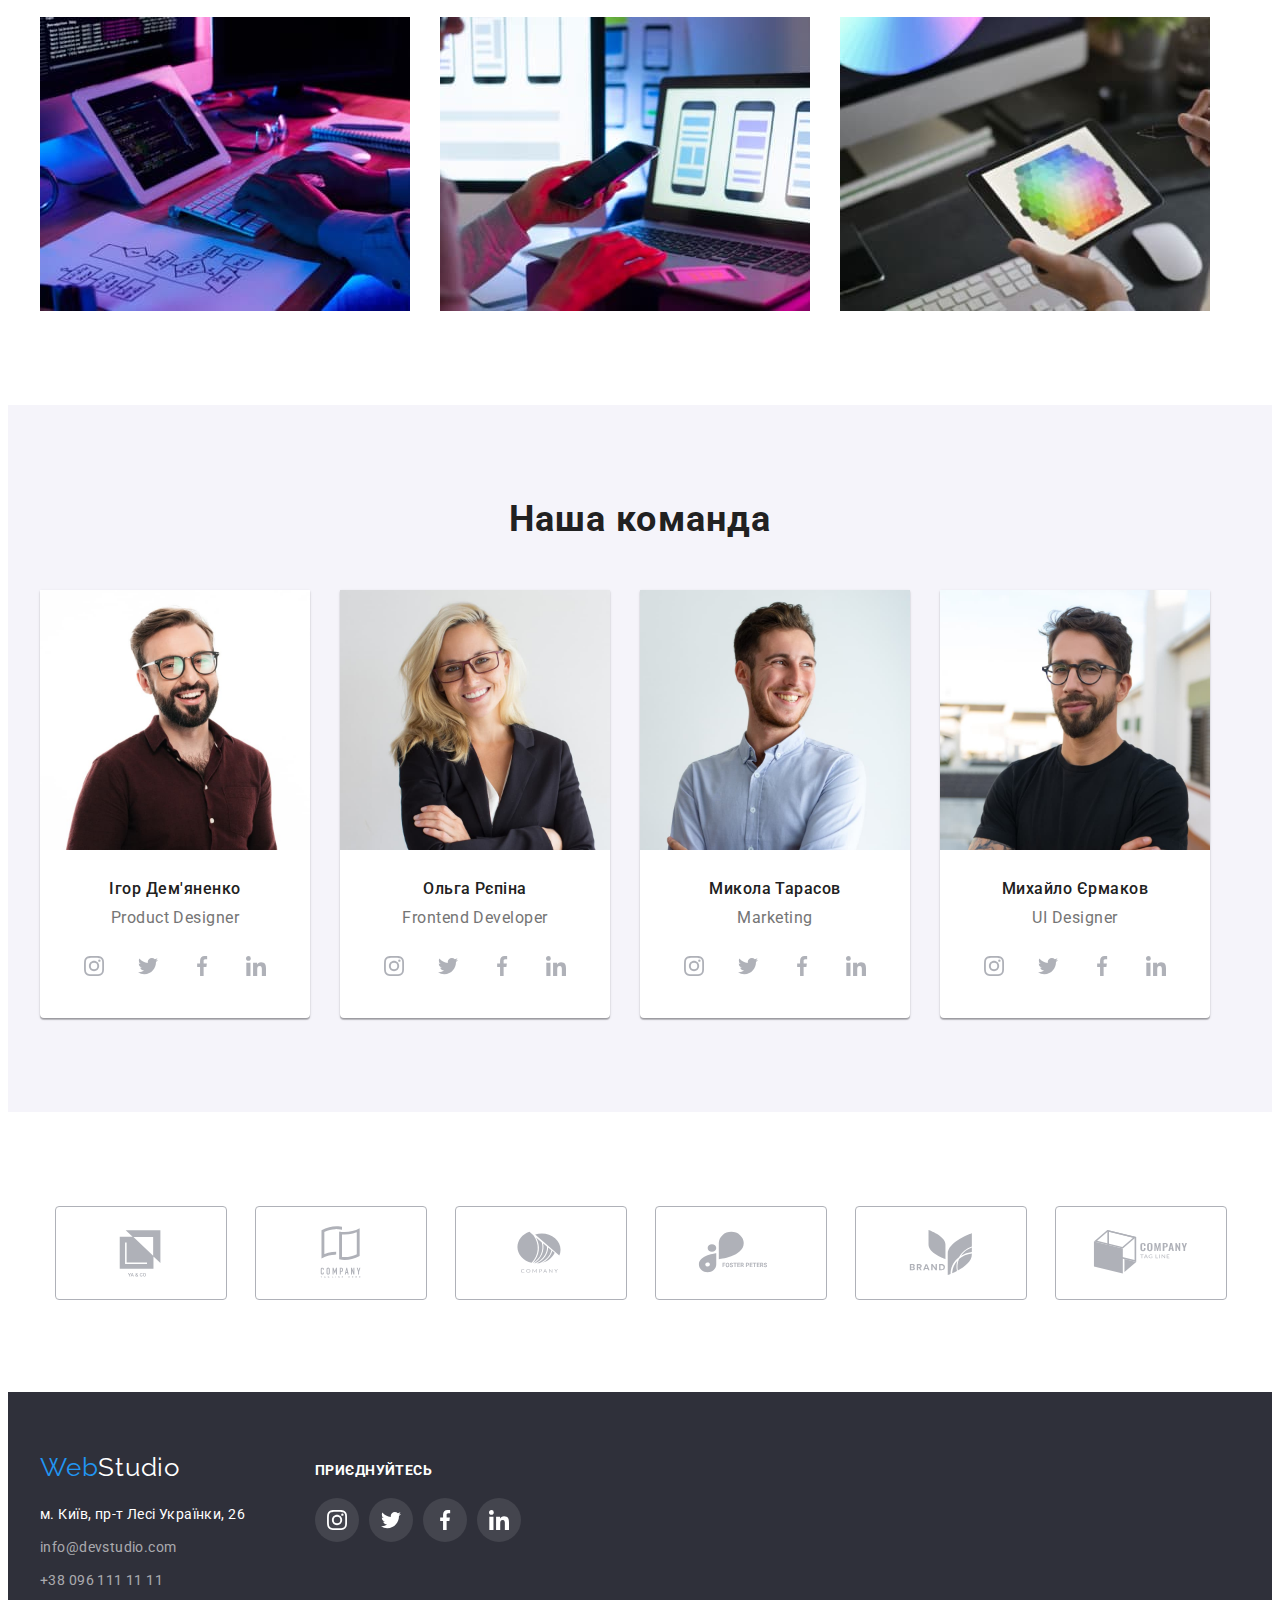
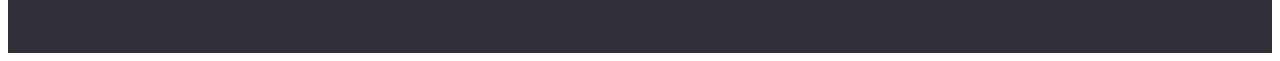
==== commit 33f1d34b: "correct-client" ====
--- a/index.html
+++ b/index.html
@@ -498,7 +498,7 @@
                 href="http://www.yasolicitors.co.uk/"
                 target="_blank"
               >
-                <svg class="client-icons" width="170" height="92">
+                <svg class="client-icons" width="106" height="60">
                   <use href="./images/icons/icons.svg#icon-Logo1"></use>
                 </svg>
               </a>
@@ -510,7 +510,7 @@
                 href="https://www.freepik.com/"
                 target="_blank"
               >
-                <svg class="client-icons" width="170" height="92">
+                <svg class="client-icons" width="106" height="60">
                   <use href="./images/icons/icons.svg#icon-Logo2"></use>
                 </svg>
               </a>
@@ -522,7 +522,7 @@
                 href="https://lapsha.com.ua/"
                 target="_blank"
               >
-                <svg class="client-icons" width="170" height="92">
+                <svg class="client-icons" width="106" height="60">
                   <use href="./images/icons/icons.svg#icon-Logo3"></use>
                 </svg>
               </a>
@@ -534,7 +534,7 @@
                 href="https://www.petersandfoster.com/"
                 target="_blank"
               >
-                <svg class="client-icons" width="170" height="92">
+                <svg class="client-icons" width="106" height="60">
                   <use href="./images/icons/icons.svg#icon-Logo4"></use>
                 </svg>
               </a>
@@ -546,7 +546,7 @@
                 href="https://green-brands.org/en/"
                 target="_blank"
               >
-                <svg class="client-icons" width="170" height="92">
+                <svg class="client-icons" width="106" height="60">
                   <use href="./images/icons/icons.svg#icon-Logo5"></use>
                 </svg>
               </a>
@@ -558,7 +558,7 @@
                 href="https://ua.indeed.com/?r=us"
                 target="_blank"
               >
-                <svg class="client-icons" width="170" height="92">
+                <svg class="client-icons" width="106" height="60">
                   <use href="./images/icons/icons.svg#icon-Logo6"></use>
                 </svg>
               </a>
